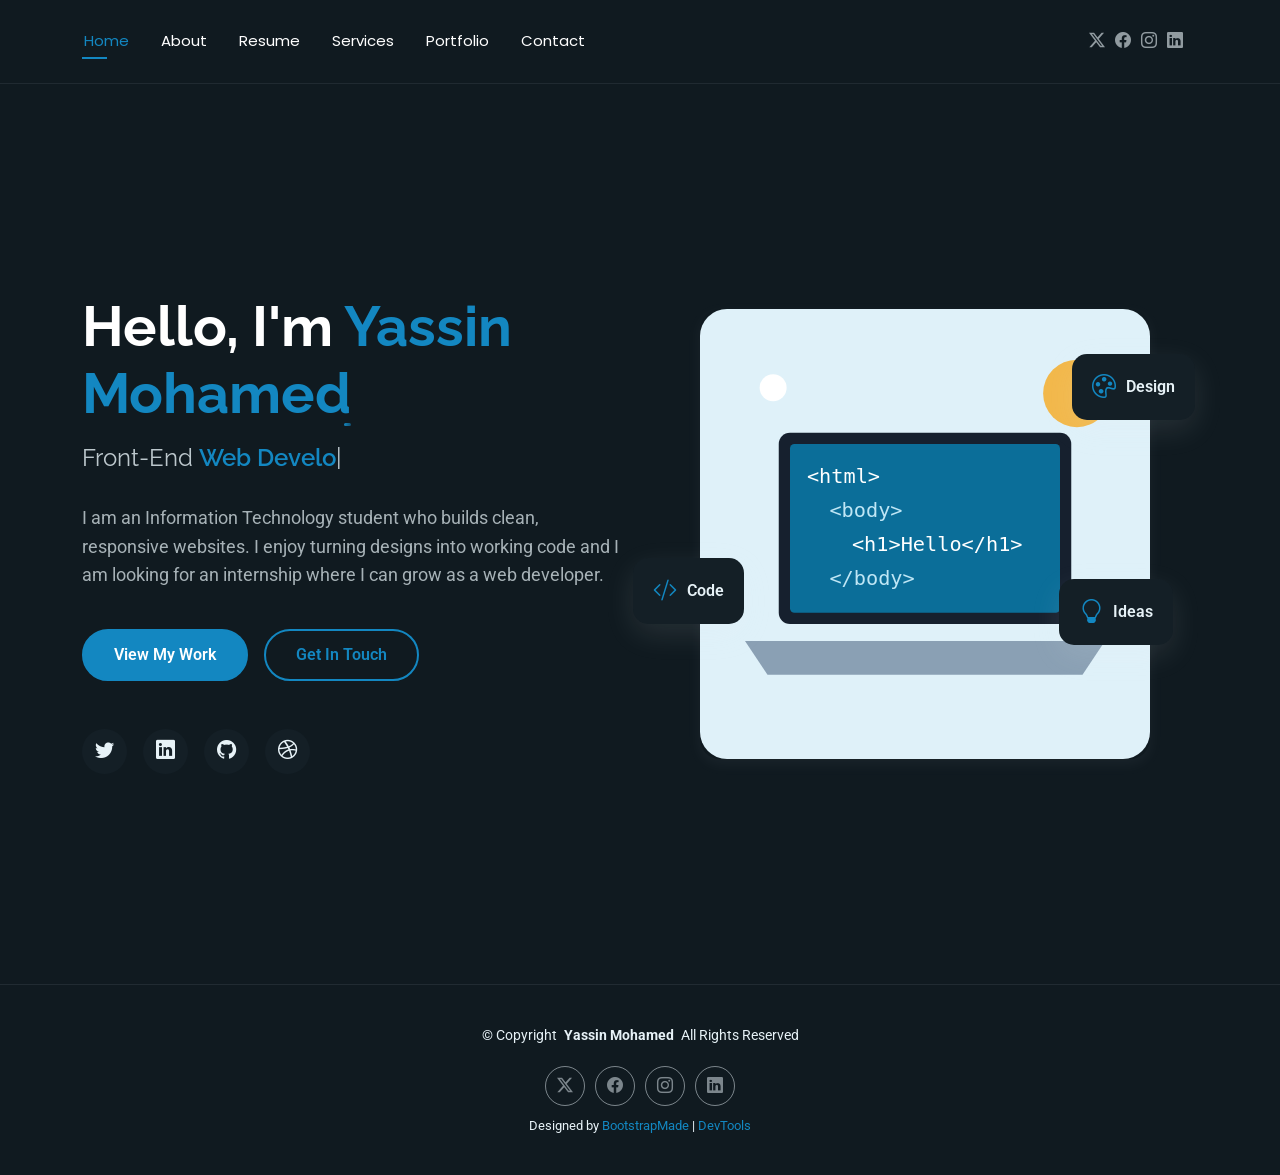
==== index.html @ 18bca83a "Add CV website" ====
<!DOCTYPE html>
<html lang="en">

<head>
  <meta charset="UTF-8">
  <meta name="viewport" content="width=device-width, initial-scale=1.0">
  <title>My CV</title>
  <meta name="description" content="Yassin Mohamed CV page.">
  <meta name="author" content="Yassin Mohamed">
  <link href="assets/img/favicon.svg" rel="icon" type="image/svg+xml">
  <link href="assets/img/apple-touch-icon.png" rel="apple-touch-icon">
  <link href="https://fonts.googleapis.com" rel="preconnect">
  <link href="https://fonts.gstatic.com" rel="preconnect" crossorigin>
  <link href="https://fonts.googleapis.com/css2?family=Roboto:ital,wght@0,100;0,300;0,400;0,500;0,700;0,900;1,100;1,300;1,400;1,500;1,700;1,900&family=Poppins:ital,wght@0,100;0,200;0,300;0,400;0,500;0,600;0,700;0,800;0,900;1,100;1,200;1,300;1,400;1,500;1,600;1,700;1,800;1,900&family=Raleway:ital,wght@0,100;0,200;0,300;0,400;0,500;0,600;0,700;0,800;0,900;1,100;1,200;1,300;1,400;1,500;1,600;1,700;1,800;1,900&display=swap" rel="stylesheet">

  <link href="assets/vendor/bootstrap/css/bootstrap.min.css" rel="stylesheet">
  <link href="assets/vendor/bootstrap-icons/bootstrap-icons.css" rel="stylesheet">
  <link href="assets/vendor/aos/aos.css" rel="stylesheet">
  <link href="assets/vendor/swiper/swiper-bundle.min.css" rel="stylesheet">
  <link href="assets/vendor/glightbox/css/glightbox.min.css" rel="stylesheet">

  <link href="assets/css/main.css" rel="stylesheet">
</head>

<body class="index-page">

  <header id="header" class="header d-flex align-items-center light-background sticky-top">
    <div class="container position-relative d-flex align-items-center justify-content-between">

      <nav id="navmenu" class="navmenu">
        <ul>
          <li><a href="index.html" class="active">Home</a></li>
          <li><a href="about.html">About</a></li>
          <li><a href="resume.html">Resume</a></li>
          <li><a href="services.html">Services</a></li>
          <li><a href="portfolio.html">Portfolio</a></li>
          <li><a href="contact.html">Contact</a></li>
        </ul>
        <i class="mobile-nav-toggle d-xl-none bi bi-list"></i>
      </nav>

      <div class="header-social-links">
        <a href="#" class="twitter"><i class="bi bi-twitter-x"></i></a>
        <a href="#" class="facebook"><i class="bi bi-facebook"></i></a>
        <a href="#" class="instagram"><i class="bi bi-instagram"></i></a>
        <a href="#" class="linkedin"><i class="bi bi-linkedin"></i></a>
      </div>

    </div>
  </header>

  <main class="main">

    <section id="hero" class="hero section">

      <div class="container" data-aos="fade-up" data-aos-delay="100">

        <div class="row gy-4 align-items-center">
          <div class="col-lg-6 order-2 order-lg-1">
            <div class="hero-content">
              <h1 data-aos="fade-up" data-aos-delay="200">Hello, I'm <span class="highlight">Yassin Mohamed</span></h1>
              <h2 data-aos="fade-up" data-aos-delay="300">Front-End <span class="typed" data-typed-items="Web Developer, HTML Specialist, CSS Designer, JavaScript Learner"></span></h2>
              <p data-aos="fade-up" data-aos-delay="400">I am an Information Technology student who builds clean, responsive websites. I enjoy turning designs into working code and I am looking for an internship where I can grow as a web developer.</p>
              <div class="hero-actions" data-aos="fade-up" data-aos-delay="500">
                <a href="portfolio.html" class="btn btn-primary">View My Work</a>
                <a href="contact.html" class="btn btn-outline">Get In Touch</a>
              </div>
              <div class="social-links" data-aos="fade-up" data-aos-delay="600">
                <a href="#"><i class="bi bi-twitter"></i></a>
                <a href="#"><i class="bi bi-linkedin"></i></a>
                <a href="#"><i class="bi bi-github"></i></a>
                <a href="#"><i class="bi bi-dribbble"></i></a>
              </div>
            </div>
          </div>
          <div class="col-lg-6 order-1 order-lg-2">
            <div class="hero-image" data-aos="zoom-in" data-aos-delay="300">
              <div class="image-wrapper">
                <img src="assets/img/developer.svg" alt="Illustration of a web developer at work" class="img-fluid">
                <div class="floating-elements">
                  <div class="floating-card design" data-aos="fade-left" data-aos-delay="700">
                    <i class="bi bi-palette"></i>
                    <span>Design</span>
                  </div>
                  <div class="floating-card code" data-aos="fade-right" data-aos-delay="800">
                    <i class="bi bi-code-slash"></i>
                    <span>Code</span>
                  </div>
                  <div class="floating-card creativity" data-aos="fade-up" data-aos-delay="900">
                    <i class="bi bi-lightbulb"></i>
                    <span>Ideas</span>
                  </div>
                </div>
              </div>
            </div>
          </div>
        </div>

      </div>

    </section>

  </main>

  <footer id="footer" class="footer">

    <div class="container">
      <div class="copyright text-center ">
        <p>© <span>Copyright</span> <strong class="px-1 sitename">Yassin Mohamed</strong> <span>All Rights Reserved<br></span></p>
      </div>
      <div class="social-links d-flex justify-content-center">
        <a href=""><i class="bi bi-twitter-x"></i></a>
        <a href=""><i class="bi bi-facebook"></i></a>
        <a href=""><i class="bi bi-instagram"></i></a>
        <a href=""><i class="bi bi-linkedin"></i></a>
      </div>
      <div class="credits">
        Designed by <a href="https://bootstrapmade.com/">BootstrapMade</a> | <a href="https://bootstrapmade.com/tools/">DevTools</a>
      </div>
    </div>

  </footer>

  <a href="#" id="scroll-top" class="scroll-top d-flex align-items-center justify-content-center"><i class="bi bi-arrow-up-short"></i></a>

  <div id="preloader"></div>

  <script src="assets/vendor/bootstrap/js/bootstrap.bundle.min.js"></script>
  <script src="assets/vendor/php-email-form/validate.js"></script>
  <script src="assets/vendor/aos/aos.js"></script>
  <script src="assets/vendor/typed.js/typed.umd.js"></script>
  <script src="assets/vendor/waypoints/noframework.waypoints.js"></script>
  <script src="assets/vendor/purecounter/purecounter_vanilla.js"></script>
  <script src="assets/vendor/swiper/swiper-bundle.min.js"></script>
  <script src="assets/vendor/imagesloaded/imagesloaded.pkgd.min.js"></script>
  <script src="assets/vendor/isotope-layout/isotope.pkgd.min.js"></script>
  <script src="assets/vendor/glightbox/js/glightbox.min.js"></script>

  <script src="assets/js/main.js"></script>

</body>

</html>
---- assets/css/main.css ----
/**
* Template Name: FolioOne
* Template URL: https://bootstrapmade.com/folioone-bootstrap-portfolio-website-template/
* Updated: Aug 23 2025 with Bootstrap v5.3.7
* Author: BootstrapMade.com
* License: https://bootstrapmade.com/license/
*/

/*--------------------------------------------------------------
# Font & Color Variables
# Help: https://bootstrapmade.com/color-system/
--------------------------------------------------------------*/
/* Fonts */
:root {
  --default-font: "Roboto",  system-ui, -apple-system, "Segoe UI", Roboto, "Helvetica Neue", Arial, "Noto Sans", "Liberation Sans", sans-serif, "Apple Color Emoji", "Segoe UI Emoji", "Segoe UI Symbol", "Noto Color Emoji";
  --heading-font: "Raleway",  sans-serif;
  --nav-font: "Poppins",  sans-serif;
}

/* Global Colors - The following color variables are used throughout the website. Updating them here will change the color scheme of the entire website */
:root { 
  --background-color: #101a20; /* Background color for the entire website, including individual sections */
  --default-color: #e7f2f7; /* Default color used for the majority of the text content across the entire website */
  --heading-color: #ffffff; /* Color for headings, subheadings and title throughout the website */
  --accent-color: #1387c1; /* Accent color that represents your brand on the website. It's used for buttons, links, and other elements that need to stand out */
  --surface-color: #141f26; /* The surface color is used as a background of boxed elements within sections, such as cards, icon boxes, or other elements that require a visual separation from the global background. */
  --contrast-color: #ffffff; /* Contrast color for text, ensuring readability against backgrounds of accent, heading, or default colors. */
}

/* Nav Menu Colors - The following color variables are used specifically for the navigation menu. They are separate from the global colors to allow for more customization options */
:root {
  --nav-color: #ffffff;  /* The default color of the main navmenu links */
  --nav-hover-color: #1387c1; /* Applied to main navmenu links when they are hovered over or active */
  --nav-mobile-background-color: #213642; /* Used as the background color for mobile navigation menu */
  --nav-dropdown-background-color: #051117; /* Used as the background color for dropdown items that appear when hovering over primary navigation items */
  --nav-dropdown-color: #e7f2f7; /* Used for navigation links of the dropdown items in the navigation menu. */
  --nav-dropdown-hover-color: #1387c1; /* Similar to --nav-hover-color, this color is applied to dropdown navigation links when they are hovered over. */
}

/* Color Presets - These classes override global colors when applied to any section or element, providing reuse of the sam color scheme. */

.light-background {
  --background-color: #142027;
  --surface-color: #325264;
}

.dark-background {
  --background-color: #0b1419;
  --default-color: #ffffff;
  --heading-color: #ffffff;
  --surface-color: #252525;
  --contrast-color: #ffffff;
}

/* Smooth scroll */
:root {
  scroll-behavior: smooth;
}

/*--------------------------------------------------------------
# General Styling & Shared Classes
--------------------------------------------------------------*/
body {
  color: var(--default-color);
  background-color: var(--background-color);
  font-family: var(--default-font);
}

a {
  color: var(--accent-color);
  text-decoration: none;
  transition: 0.3s;
}

a:hover {
  color: color-mix(in srgb, var(--accent-color), transparent 25%);
  text-decoration: none;
}

h1,
h2,
h3,
h4,
h5,
h6 {
  color: var(--heading-color);
  font-family: var(--heading-font);
}

/* PHP Email Form Messages
------------------------------*/
.php-email-form .error-message {
  display: none;
  background: #df1529;
  color: #ffffff;
  text-align: left;
  padding: 15px;
  margin-bottom: 24px;
  font-weight: 600;
}

.php-email-form .sent-message {
  display: none;
  color: #ffffff;
  background: #059652;
  text-align: center;
  padding: 15px;
  margin-bottom: 24px;
  font-weight: 600;
}

.php-email-form .loading {
  display: none;
  background: var(--surface-color);
  text-align: center;
  padding: 15px;
  margin-bottom: 24px;
}

.php-email-form .loading:before {
  content: "";
  display: inline-block;
  border-radius: 50%;
  width: 24px;
  height: 24px;
  margin: 0 10px -6px 0;
  border: 3px solid var(--accent-color);
  border-top-color: var(--surface-color);
  animation: php-email-form-loading 1s linear infinite;
}

@keyframes php-email-form-loading {
  0% {
    transform: rotate(0deg);
  }

  100% {
    transform: rotate(360deg);
  }
}

/*--------------------------------------------------------------
# Global Header
--------------------------------------------------------------*/
.header {
  --background-color: rgba(255, 255, 255, 0);
  color: var(--default-color);
  background-color: var(--background-color);
  padding: 15px 0;
  transition: all 0.5s;
  z-index: 997;
  border-bottom: 1px solid color-mix(in srgb, var(--default-color), transparent 92%);
}

.header .logo {
  line-height: 1;
}

.header .logo img {
  max-height: 36px;
  margin-right: 8px;
}

.header .logo h1 {
  font-size: 32px;
  margin: 0;
  font-weight: 400;
  color: var(--heading-color);
}

.header .header-social-links {
  padding-right: 15px;
}

.header .header-social-links a {
  color: color-mix(in srgb, var(--default-color), transparent 40%);
  padding-left: 6px;
  display: inline-block;
  transition: 0.3s;
  font-size: 16px;
}

.header .header-social-links a:hover {
  color: var(--default-color);
}

.header .header-social-links a i {
  line-height: 0px;
}

@media (max-width: 1200px) {
  .header .logo {
    order: 1;
  }

  .header .header-social-links {
    order: 2;
  }

  .header .navmenu {
    order: 3;
  }
}

/* Global Header on Scroll
------------------------------*/
.scrolled .header {
  --background-color: rgba(16, 26, 32, 0.9);
}

/*--------------------------------------------------------------
# Navigation Menu
--------------------------------------------------------------*/
/* Desktop Navigation */
@media (min-width: 1200px) {
  .navmenu {
    padding: 0;
  }

  .navmenu ul {
    margin: 0;
    padding: 0;
    display: flex;
    list-style: none;
    align-items: center;
  }

  .navmenu li {
    position: relative;
  }

  .navmenu>ul>li {
    white-space: nowrap;
    padding: 15px 28px 15px 0;
  }

  .navmenu>ul>li:last-child {
    padding-right: 0;
  }

  .navmenu a,
  .navmenu a:focus {
    color: var(--nav-color);
    font-size: 15px;
    padding: 0 2px;
    font-family: var(--nav-font);
    font-weight: 400;
    display: flex;
    align-items: center;
    justify-content: space-between;
    white-space: nowrap;
    transition: 0.3s;
    position: relative;
  }

  .navmenu a i,
  .navmenu a:focus i {
    font-size: 12px;
    line-height: 0;
    margin-left: 5px;
    transition: 0.3s;
  }

  .navmenu>ul>li>a:before {
    content: "";
    position: absolute;
    height: 2px;
    bottom: -6px;
    left: 0;
    background-color: var(--nav-hover-color);
    visibility: hidden;
    width: 0px;
    transition: all 0.3s ease-in-out 0s;
  }

  .navmenu a:hover:before,
  .navmenu li:hover>a:before,
  .navmenu .active:before {
    visibility: visible;
    width: 25px;
  }

  .navmenu li:hover>a,
  .navmenu .active,
  .navmenu .active:focus {
    color: var(--nav-hover-color);
  }

  .navmenu .dropdown ul {
    margin: 0;
    padding: 10px 0;
    background: var(--nav-dropdown-background-color);
    display: block;
    position: absolute;
    visibility: hidden;
    left: -5px;
    top: 130%;
    opacity: 0;
    transition: 0.3s;
    border-radius: 4px;
    z-index: 99;
    box-shadow: 0px 0px 30px rgba(0, 0, 0, 0.1);
  }

  .navmenu .dropdown ul li {
    min-width: 200px;
  }

  .navmenu .dropdown ul a {
    padding: 10px 20px;
    font-size: 15px;
    text-transform: none;
    color: var(--nav-dropdown-color);
  }

  .navmenu .dropdown ul a i {
    font-size: 12px;
  }

  .navmenu .dropdown ul a:hover,
  .navmenu .dropdown ul .active:hover,
  .navmenu .dropdown ul li:hover>a {
    color: var(--nav-dropdown-hover-color);
  }

  .navmenu .dropdown:hover>ul {
    opacity: 1;
    top: 100%;
    visibility: visible;
  }

  .navmenu .dropdown .dropdown ul {
    top: 0;
    left: -90%;
    visibility: hidden;
  }

  .navmenu .dropdown .dropdown:hover>ul {
    opacity: 1;
    top: 0;
    left: -100%;
    visibility: visible;
  }
}

/* Mobile Navigation */
@media (max-width: 1199px) {
  .mobile-nav-toggle {
    color: var(--nav-color);
    font-size: 28px;
    line-height: 0;
    margin-right: 10px;
    cursor: pointer;
    transition: color 0.3s;
  }

  .navmenu {
    padding: 0;
    z-index: 9997;
  }

  .navmenu ul {
    display: none;
    list-style: none;
    position: absolute;
    inset: 60px 20px 20px 20px;
    padding: 10px 0;
    margin: 0;
    border-radius: 6px;
    background-color: var(--nav-mobile-background-color);
    border: 1px solid color-mix(in srgb, var(--default-color), transparent 90%);
    box-shadow: none;
    overflow-y: auto;
    transition: 0.3s;
    z-index: 9998;
  }

  .navmenu a,
  .navmenu a:focus {
    color: var(--nav-dropdown-color);
    padding: 10px 20px;
    font-family: var(--nav-font);
    font-size: 17px;
    font-weight: 500;
    display: flex;
    align-items: center;
    justify-content: space-between;
    white-space: nowrap;
    transition: 0.3s;
  }

  .navmenu a i,
  .navmenu a:focus i {
    font-size: 12px;
    line-height: 0;
    margin-left: 5px;
    width: 30px;
    height: 30px;
    display: flex;
    align-items: center;
    justify-content: center;
    border-radius: 50%;
    transition: 0.3s;
    background-color: color-mix(in srgb, var(--accent-color), transparent 90%);
  }

  .navmenu a i:hover,
  .navmenu a:focus i:hover {
    background-color: var(--accent-color);
    color: var(--contrast-color);
  }

  .navmenu a:hover,
  .navmenu .active,
  .navmenu .active:focus {
    color: var(--nav-dropdown-hover-color);
  }

  .navmenu .active i,
  .navmenu .active:focus i {
    background-color: var(--accent-color);
    color: var(--contrast-color);
    transform: rotate(180deg);
  }

  .navmenu .dropdown ul {
    position: static;
    display: none;
    z-index: 99;
    padding: 10px 0;
    margin: 10px 20px;
    background-color: var(--nav-dropdown-background-color);
    transition: all 0.5s ease-in-out;
  }

  .navmenu .dropdown ul ul {
    background-color: rgba(33, 37, 41, 0.1);
  }

  .navmenu .dropdown>.dropdown-active {
    display: block;
    background-color: rgba(33, 37, 41, 0.03);
  }

  .mobile-nav-active {
    overflow: hidden;
  }

  .mobile-nav-active .mobile-nav-toggle {
    color: #fff;
    position: absolute;
    font-size: 32px;
    top: 15px;
    right: 15px;
    margin-right: 0;
    z-index: 9999;
  }

  .mobile-nav-active .navmenu {
    position: fixed;
    overflow: hidden;
    inset: 0;
    background: rgba(33, 37, 41, 0.8);
    transition: 0.3s;
  }

  .mobile-nav-active .navmenu>ul {
    display: block;
  }
}

/*--------------------------------------------------------------
# Global Footer
--------------------------------------------------------------*/
.footer {
  color: var(--default-color);
  background-color: var(--background-color);
  font-size: 14px;
  padding: 40px 0;
  position: relative;
  border-top: 1px solid color-mix(in srgb, var(--default-color), transparent 92%);
}

.footer .copyright p {
  margin-bottom: 0;
}

.footer .social-links {
  margin-top: 20px;
}

.footer .social-links a {
  display: flex;
  align-items: center;
  justify-content: center;
  width: 40px;
  height: 40px;
  border-radius: 50%;
  border: 1px solid color-mix(in srgb, var(--default-color), transparent 50%);
  font-size: 16px;
  color: color-mix(in srgb, var(--default-color), transparent 50%);
  margin: 0 5px;
  transition: 0.3s;
}

.footer .social-links a:hover {
  color: var(--accent-color);
  border-color: var(--accent-color);
}

.footer .credits {
  margin-top: 10px;
  font-size: 13px;
  text-align: center;
}

/*--------------------------------------------------------------
# Preloader
--------------------------------------------------------------*/
#preloader {
  position: fixed;
  inset: 0;
  z-index: 9999;
  overflow: hidden;
  background-color: var(--background-color);
  transition: all 0.6s ease-out;
  width: 100%;
  height: 100vh;
}

#preloader:before,
#preloader:after {
  content: "";
  position: absolute;
  border: 4px solid var(--accent-color);
  border-radius: 50%;
  animation: animate-preloader 2s cubic-bezier(0, 0.2, 0.8, 1) infinite;
}

#preloader:after {
  animation-delay: -0.5s;
}

@keyframes animate-preloader {
  0% {
    width: 10px;
    height: 10px;
    top: calc(50% - 5px);
    left: calc(50% - 5px);
    opacity: 1;
  }

  100% {
    width: 72px;
    height: 72px;
    top: calc(50% - 36px);
    left: calc(50% - 36px);
    opacity: 0;
  }
}

/*--------------------------------------------------------------
# Scroll Top Button
--------------------------------------------------------------*/
.scroll-top {
  position: fixed;
  visibility: hidden;
  opacity: 0;
  right: 15px;
  bottom: -15px;
  z-index: 99999;
  background-color: var(--accent-color);
  width: 44px;
  height: 44px;
  border-radius: 50px;
  transition: all 0.4s;
}

.scroll-top i {
  font-size: 24px;
  color: var(--contrast-color);
  line-height: 0;
}

.scroll-top:hover {
  background-color: color-mix(in srgb, var(--accent-color), transparent 20%);
  color: var(--contrast-color);
}

.scroll-top.active {
  visibility: visible;
  opacity: 1;
  bottom: 15px;
}

/*--------------------------------------------------------------
# Disable aos animation delay on mobile devices
--------------------------------------------------------------*/
@media screen and (max-width: 768px) {
  [data-aos-delay] {
    transition-delay: 0 !important;
  }
}

/*--------------------------------------------------------------
# Global Page Titles & Breadcrumbs
--------------------------------------------------------------*/
.page-title {
  color: var(--default-color);
  background-color: var(--background-color);
  position: relative;
}

.page-title .heading {
  padding: 80px 0;
  border-top: 1px solid color-mix(in srgb, var(--default-color), transparent 90%);
}

.page-title .heading h1 {
  font-size: 38px;
  font-weight: 700;
}

.page-title nav {
  background-color: color-mix(in srgb, var(--default-color), transparent 96%);
  padding: 20px 0;
}

.page-title nav ol {
  display: flex;
  flex-wrap: wrap;
  list-style: none;
  padding: 0;
  margin: 0;
  font-size: 16px;
  font-weight: 400;
}

.page-title nav ol li+li {
  padding-left: 10px;
}

.page-title nav ol li+li::before {
  content: "/";
  display: inline-block;
  padding-right: 10px;
  color: color-mix(in srgb, var(--default-color), transparent 70%);
}

/*--------------------------------------------------------------
# Global Sections
--------------------------------------------------------------*/
section,
.section {
  color: var(--default-color);
  background-color: var(--background-color);
  padding: 60px 0;
  scroll-margin-top: 100px;
  overflow: clip;
}

@media (max-width: 1199px) {

  section,
  .section {
    scroll-margin-top: 66px;
  }
}

/*--------------------------------------------------------------
# Global Section Titles
--------------------------------------------------------------*/
.section-title {
  text-align: center;
  padding-bottom: 60px;
  position: relative;
}

.section-title h2 {
  font-size: 3.5rem;
  font-weight: 400;
  line-height: 1.2;
  color: var(--heading-color);
  margin-bottom: 1.5rem;
  letter-spacing: -1px;
}

@media (max-width: 768px) {
  .section-title h2 {
    font-size: 2.5rem;
  }
}

.section-title p {
  font-size: 1.125rem;
  line-height: 1.8;
  color: color-mix(in srgb, var(--default-color), transparent 25%);
  max-width: 900px;
  margin: 0 auto;
  text-wrap: balance;
}

/*--------------------------------------------------------------
# Hero Section
--------------------------------------------------------------*/
.hero {
  padding: 80px 0;
  min-height: 100vh;
  display: flex;
  align-items: center;
}

.hero .hero-content h1 {
  font-size: 3.5rem;
  font-weight: 700;
  margin-bottom: 1rem;
  line-height: 1.2;
}

.hero .hero-content h1 .highlight {
  color: var(--accent-color);
  position: relative;
}

.hero .hero-content h1 .highlight::after {
  content: "";
  position: absolute;
  bottom: 0;
  left: 0;
  width: 100%;
  height: 3px;
  background: linear-gradient(90deg, var(--accent-color), color-mix(in srgb, var(--accent-color), transparent 50%));
  border-radius: 2px;
}

@media (max-width: 768px) {
  .hero .hero-content h1 {
    font-size: 2.5rem;
  }
}

.hero .hero-content h2 {
  font-size: 1.5rem;
  font-weight: 400;
  margin-bottom: 2rem;
  color: color-mix(in srgb, var(--default-color), transparent 20%);
}

.hero .hero-content h2 .typed {
  color: var(--accent-color);
  font-weight: 600;
}

@media (max-width: 768px) {
  .hero .hero-content h2 {
    font-size: 1.25rem;
  }
}

.hero .hero-content p {
  font-size: 1.1rem;
  line-height: 1.6;
  margin-bottom: 2.5rem;
  color: color-mix(in srgb, var(--default-color), transparent 30%);
}

.hero .hero-actions {
  display: flex;
  gap: 1rem;
  margin-bottom: 3rem;
}

.hero .hero-actions .btn {
  padding: 12px 30px;
  border-radius: 50px;
  font-weight: 600;
  text-decoration: none;
  transition: all 0.3s ease;
  border: 2px solid;
}

.hero .hero-actions .btn.btn-primary {
  background: var(--accent-color);
  color: var(--contrast-color);
  border-color: var(--accent-color);
}

.hero .hero-actions .btn.btn-primary:hover {
  background: color-mix(in srgb, var(--accent-color), black 15%);
  border-color: color-mix(in srgb, var(--accent-color), black 15%);
  transform: translateY(-2px);
}

.hero .hero-actions .btn.btn-outline {
  background: transparent;
  color: var(--accent-color);
  border-color: var(--accent-color);
}

.hero .hero-actions .btn.btn-outline:hover {
  transform: translateY(-2px);
}

@media (max-width: 576px) {
  .hero .hero-actions {
    flex-direction: column;
  }

  .hero .hero-actions .btn {
    text-align: center;
  }
}

.hero .social-links {
  display: flex;
  gap: 1rem;
}

.hero .social-links a {
  width: 45px;
  height: 45px;
  background: var(--surface-color);
  border-radius: 50%;
  display: flex;
  align-items: center;
  justify-content: center;
  color: var(--default-color);
  font-size: 1.2rem;
  transition: all 0.3s ease;
}

.hero .social-links a:hover {
  background: var(--accent-color);
  color: var(--contrast-color);
  transform: translateY(-3px);
  box-shadow: 0 8px 25px color-mix(in srgb, var(--accent-color), transparent 70%);
}

.hero .hero-image {
  position: relative;
}

.hero .hero-image .image-wrapper {
  position: relative;
  max-width: 450px;
  margin: 0 auto;
}

.hero .hero-image .image-wrapper img {
  border-radius: 20px;
  box-shadow: 0 5px 15px color-mix(in srgb, var(--default-color), transparent 95%);
  transition: transform 0.3s ease;
}

.hero .hero-image .image-wrapper img:hover {
  transform: scale(1.02);
}

.hero .hero-image .floating-elements {
  position: absolute;
  top: 0;
  left: 0;
  right: 0;
  bottom: 0;
  pointer-events: none;
}

.hero .hero-image .floating-elements .floating-card {
  position: absolute;
  background: var(--surface-color);
  padding: 15px 20px;
  border-radius: 15px;
  box-shadow: 0 10px 30px color-mix(in srgb, var(--default-color), transparent 90%);
  display: flex;
  align-items: center;
  gap: 10px;
  font-weight: 600;
  animation: float 3s ease-in-out infinite;
}

.hero .hero-image .floating-elements .floating-card i {
  font-size: 1.5rem;
  color: var(--accent-color);
}

.hero .hero-image .floating-elements .floating-card.design {
  top: 10%;
  right: -10%;
  animation-delay: 0s;
}

.hero .hero-image .floating-elements .floating-card.code {
  bottom: 30%;
  left: -15%;
  animation-delay: 1s;
}

.hero .hero-image .floating-elements .floating-card.creativity {
  top: 60%;
  right: -5%;
  animation-delay: 2s;
}

@media (max-width: 992px) {
  .hero .hero-image .floating-elements .floating-card {
    display: none;
  }
}

@keyframes float {

  0%,
  100% {
    transform: translateY(0px);
  }

  50% {
    transform: translateY(-10px);
  }
}

@media (max-width: 992px) {
  .hero .hero-content {
    text-align: center;
    margin-bottom: 3rem;
  }
}

/*--------------------------------------------------------------
# About Section
--------------------------------------------------------------*/
.about .intro-content .eyebrow {
  display: inline-block;
  letter-spacing: 0.12em;
  text-transform: uppercase;
  font-size: 12px;
  color: color-mix(in srgb, var(--default-color), transparent 40%);
  margin-bottom: 16px;
}

.about .intro-content .headline {
  font-family: var(--heading-font);
  font-weight: 300;
  line-height: 1.2;
  font-size: clamp(28px, 4vw, 44px);
  margin: 0 0 24px 0;
}

.about .intro-content .lead {
  font-size: 18px;
  line-height: 1.8;
  color: color-mix(in srgb, var(--default-color), transparent 10%);
  margin-bottom: 24px;
}

.about .intro-content p {
  line-height: 1.8;
  margin-bottom: 24px;
  color: color-mix(in srgb, var(--default-color), transparent 5%);
}

.about .intro-content .cta-group {
  display: flex;
  gap: 24px;
  align-items: center;
  margin-top: 24px;
}

.about .intro-content .cta-group .btn-ghost {
  display: inline-flex;
  align-items: center;
  gap: 8px;
  padding: 12px 18px;
  border-radius: 6px;
  color: var(--accent-color);
  background: color-mix(in srgb, var(--accent-color), transparent 92%);
  border: 1px solid color-mix(in srgb, var(--accent-color), transparent 70%);
  transition: 0.3s ease-in-out;
}

.about .intro-content .cta-group .btn-ghost:hover,
.about .intro-content .cta-group .btn-ghost:focus {
  color: var(--contrast-color);
  background: var(--accent-color);
  border-color: var(--accent-color);
  outline: none;
  box-shadow: 0 0 0 3px color-mix(in srgb, var(--accent-color), transparent 70%);
}

.about .intro-content .cta-group .link-underline {
  display: inline-flex;
  align-items: center;
  gap: 8px;
  position: relative;
  color: var(--accent-color);
  padding-bottom: 4px;
  transition: 0.3s ease-in-out;
}

.about .intro-content .cta-group .link-underline::after {
  content: "";
  position: absolute;
  left: 0;
  right: 0;
  bottom: 0;
  height: 1px;
  background: color-mix(in srgb, var(--accent-color), transparent 40%);
  transform: scaleX(0.4);
  transform-origin: left;
  transition: 0.3s ease-in-out;
}

.about .intro-content .cta-group .link-underline:hover,
.about .intro-content .cta-group .link-underline:focus {
  color: color-mix(in srgb, var(--accent-color), transparent 10%);
  outline: none;
}

.about .intro-content .cta-group .link-underline:hover::after,
.about .intro-content .cta-group .link-underline:focus::after {
  transform: scaleX(1);
}

.about .profile-figure {
  margin: 0;
}

.about .profile-figure .profile-photo {
  width: 88%;
  max-width: 440px;
  border-radius: 18px;
  box-shadow: 0 10px 30px color-mix(in srgb, var(--default-color), transparent 92%);
  transform: translateY(0);
  transition: transform 0.3s ease-in-out;
}

.about .profile-figure .profile-caption {
  margin-top: 24px;
  display: flex;
  align-items: center;
  justify-content: center;
}

.about .profile-figure .profile-caption .meta {
  font-size: 14px;
  color: color-mix(in srgb, var(--default-color), transparent 20%);
}

.about .profile-figure .profile-caption .meta .funfact {
  font-size: 13px;
  margin-top: 4px;
  color: color-mix(in srgb, var(--default-color), transparent 35%);
}

.about .profile-figure:hover .profile-photo {
  transform: translateY(-4px);
}

.about .skill-item {
  padding: 24px;
  border-radius: 6px;
  transition: 0.3s ease-in-out;
  background: color-mix(in srgb, var(--surface-color), var(--accent-color) 2%);
  border: 1px solid color-mix(in srgb, var(--default-color), transparent 88%);
  height: 100%;
}

.about .skill-item i {
  font-size: 24px;
  color: var(--accent-color);
  margin-bottom: 16px;
  display: inline-block;
}

.about .skill-item h3 {
  font-size: 16px;
  margin-bottom: 6px;
  font-weight: 500;
}

.about .skill-item p {
  margin: 0;
  font-size: 14px;
  color: color-mix(in srgb, var(--default-color), transparent 25%);
}

.about .skill-item:hover {
  transform: translateY(-3px);
  border-color: color-mix(in srgb, var(--accent-color), transparent 60%);
  box-shadow: 0 10px 30px color-mix(in srgb, var(--default-color), transparent 92%);
}

.about .timeline-item {
  position: relative;
  padding-left: 26px;
}

.about .timeline-item time {
  display: inline-block;
  font-size: 12px;
  letter-spacing: 0.08em;
  text-transform: uppercase;
  color: color-mix(in srgb, var(--default-color), transparent 45%);
  margin-bottom: 6px;
}

.about .timeline-item h4 {
  font-size: 18px;
  font-weight: 400;
  margin: 0 0 6px;
}

.about .timeline-item p {
  font-size: 14px;
  color: color-mix(in srgb, var(--default-color), transparent 25%);
  margin: 0;
}

.about .timeline-item .dot {
  position: absolute;
  left: 0;
  top: 4px;
  width: 10px;
  height: 10px;
  border-radius: 50%;
  background: var(--accent-color);
  box-shadow: 0 0 0 6px color-mix(in srgb, var(--accent-color), transparent 80%);
}

.about .personal-quote {
  padding: 24px 0;
}

.about .personal-quote p {
  font-family: var(--heading-font);
  font-weight: 300;
  font-size: clamp(20px, 3vw, 28px);
  line-height: 1.5;
  color: color-mix(in srgb, var(--default-color), transparent 5%);
  margin: 0 auto;
  max-width: 800px;
}

.about .fact-pill {
  display: flex;
  align-items: center;
  justify-content: center;
  gap: 10px;
  padding: 10px 14px;
  border-radius: 999px;
  border: 1px solid color-mix(in srgb, var(--default-color), transparent 85%);
  background: var(--surface-color);
  color: color-mix(in srgb, var(--default-color), transparent 10%);
  transition: 0.3s ease-in-out;
}

.about .fact-pill i {
  color: var(--accent-color);
}

.about .fact-pill span {
  font-size: 14px;
}

.about .fact-pill:hover {
  transform: translateY(-2px);
  border-color: color-mix(in srgb, var(--accent-color), transparent 60%);
  box-shadow: 0 10px 30px color-mix(in srgb, var(--default-color), transparent 92%);
}

.about .fact-pill:focus-within {
  box-shadow: 0 0 0 3px color-mix(in srgb, var(--accent-color), transparent 70%);
}

@media (max-width: 992px) {
  .about .profile-figure {
    text-align: center !important;
  }

  .about .profile-figure .profile-photo {
    width: 72%;
  }

  .about .intro-content .cta-group {
    flex-wrap: wrap;
  }
}

@media (max-width: 576px) {
  .about .profile-figure .profile-photo {
    width: 100%;
  }
}

/*--------------------------------------------------------------
# Skills Section
--------------------------------------------------------------*/
.skills .skill-box {
  background-color: var(--surface-color);
  padding: 2rem;
  border-radius: 8px;
  box-shadow: 0 0 20px rgba(0, 0, 0, 0.05);
}

.skills .skill-box h3 {
  font-size: 1.2rem;
  margin-bottom: 1rem;
  font-weight: 600;
}

.skills .skill-box p {
  font-size: 0.9rem;
  margin-bottom: 0.8rem;
  opacity: 0.6;
}

.skills .skill-box .progress {
  background-color: color-mix(in srgb, var(--accent-color), transparent 85%);
  border-radius: 50px;
  height: 8px;
  margin-top: 5px;
  overflow: hidden;
}

.skills .skill-box .progress .progress-bar {
  background-color: var(--accent-color);
  height: 100%;
  position: relative;
  border-radius: 50px;
  transition: 0.9s;
  width: 1px;
}

/*--------------------------------------------------------------
# Stats Section
--------------------------------------------------------------*/
.stats .avatars {
  position: relative;
}

.stats .avatars img {
  width: 60px;
  height: 60px;
  border: 3px solid var(--accent-color);
  margin-right: -15px;
  transition: transform 0.3s ease;
}

.stats .avatars img:hover {
  transform: translateY(-5px);
  z-index: 2;
}

.stats .counters h2 {
  color: var(--heading-color);
  font-size: 48px;
  font-weight: 700;
  margin-bottom: 10px;
}

.stats .counters h2 span {
  display: inline-block;
}

.stats .counters p {
  color: var(--default-color);
  font-size: 18px;
  margin: 0;
  opacity: 0.9;
}

@media (max-width: 991px) {
  .stats .row {
    text-align: center;
  }

  .stats .avatars {
    justify-content: center;
    margin-bottom: 40px;
  }

  .stats .counters h2 {
    font-size: 36px;
  }

  .stats .counters p {
    font-size: 16px;
  }

  .stats .counters .col-md-4 {
    margin-bottom: 30px;
  }

  .stats .counters .col-md-4:last-child {
    margin-bottom: 0;
  }
}

@media (max-width: 576px) {
  .stats {
    padding: 60px 0;
  }

  .stats .avatars {
    flex-wrap: wrap;
    justify-content: center;
  }

  .stats .avatars img {
    margin: 0 -8px;
  }
}

/*--------------------------------------------------------------
# Testimonials Section
--------------------------------------------------------------*/
.testimonials .testimonials-carousel,
.testimonials .testimonials-slider {
  overflow: hidden;
}

.testimonials .testimonial-item .testimonial-content {
  border-left: 3px solid var(--accent-color);
  padding-left: 30px;
}

.testimonials .testimonial-item .testimonial-img {
  border-radius: 50%;
  border: 4px solid var(--background-color);
  margin: 0 auto;
}

.testimonials .testimonial-item h3 {
  font-size: 20px;
  font-weight: bold;
  margin: 10px 0 5px 0;
}

.testimonials .testimonial-item h4 {
  font-size: 14px;
  color: color-mix(in srgb, var(--default-color), transparent 40%);
  margin: 0 0 10px 0;
}

.testimonials .testimonial-item .stars i {
  color: #ffc107;
  margin: 0 1px;
}

.testimonials .testimonial-item .quote-icon-left,
.testimonials .testimonial-item .quote-icon-right {
  color: color-mix(in srgb, var(--accent-color), transparent 50%);
  font-size: 26px;
  line-height: 0;
}

.testimonials .testimonial-item .quote-icon-left {
  display: inline-block;
  left: -5px;
  position: relative;
}

.testimonials .testimonial-item .quote-icon-right {
  display: inline-block;
  right: -5px;
  position: relative;
  top: 10px;
  transform: scale(-1, -1);
}

.testimonials .testimonial-item p {
  font-style: italic;
}

.testimonials .swiper-wrapper {
  height: auto;
}

.testimonials .swiper-pagination {
  margin-top: 30px;
  position: relative;
}

.testimonials .swiper-pagination .swiper-pagination-bullet {
  width: 12px;
  height: 12px;
  background-color: color-mix(in srgb, var(--default-color), transparent 85%);
  opacity: 1;
}

.testimonials .swiper-pagination .swiper-pagination-bullet-active {
  background-color: var(--accent-color);
}

/*--------------------------------------------------------------
# Resume Section
--------------------------------------------------------------*/
.resume .resume-item {
  margin-bottom: 3rem;
}

.resume .resume-item .resume-title {
  font-size: 1.75rem;
  font-weight: 700;
  margin-bottom: 1.5rem;
  padding-bottom: 1.5rem;
  position: relative;
  color: var(--heading-color);
}

.resume .resume-item .resume-title::after {
  content: "";
  position: absolute;
  display: block;
  width: 50px;
  height: 3px;
  background: var(--accent-color);
  bottom: 0;
  left: 0;
}

.resume .resume-item .resume-content {
  padding-left: 1.25rem;
  border-left: 2px solid color-mix(in srgb, var(--accent-color), transparent 85%);
}

.resume .resume-item article {
  position: relative;
  margin-bottom: 2.5rem;
}

.resume .resume-item article::before {
  content: "";
  position: absolute;
  width: 16px;
  height: 16px;
  border-radius: 50%;
  left: -1.8rem;
  top: 0.25rem;
  background: var(--background-color);
  border: 2px solid var(--accent-color);
}

.resume .resume-item article h4 {
  font-size: 1.25rem;
  font-weight: 600;
  margin-bottom: 0.5rem;
  color: var(--heading-color);
}

.resume .resume-item article h5 {
  font-size: 1rem;
  background: color-mix(in srgb, var(--accent-color), transparent 92%);
  padding: 0.375rem 0.75rem;
  display: inline-block;
  font-weight: 600;
  margin: 0.5rem 0;
  color: var(--accent-color);
  border-radius: 4px;
}

.resume .resume-item article .institution,
.resume .resume-item article .company {
  font-size: 1rem;
  margin-bottom: 1rem;
  color: color-mix(in srgb, var(--default-color), transparent 25%);
}

.resume .resume-item article p {
  margin-bottom: 1rem;
}

.resume .resume-item article ul {
  padding-left: 1.25rem;
  margin-bottom: 0;
}

.resume .resume-item article ul li {
  padding-bottom: 0.75rem;
  position: relative;
}

.resume .resume-item article ul li:last-child {
  padding-bottom: 0;
}

.resume .skill-item {
  margin-bottom: 2rem;
}

.resume .skill-item h4 {
  font-size: 1rem;
  font-weight: 600;
  margin-bottom: 0.75rem;
  color: var(--heading-color);
}

.resume .skill-item .progress {
  height: 0.75rem;
  background-color: color-mix(in srgb, var(--accent-color), transparent 92%);
  border-radius: 1rem;
  overflow: visible;
}

.resume .skill-item .progress .progress-bar {
  background-color: var(--accent-color);
  position: relative;
  border-radius: 1rem;
  width: 0;
  transition: width 1s ease;
}

.resume .skill-item .progress .progress-bar::after {
  content: attr(aria-valuenow) "%";
  position: absolute;
  right: 0;
  top: -1.75rem;
  font-size: 0.875rem;
  font-weight: 600;
  color: var(--accent-color);
}

@media (max-width: 991.98px) {
  .resume .resume-item {
    margin-bottom: 2rem;
  }
}

@media (max-width: 767.98px) {
  .resume .resume-content {
    padding-left: 1rem !important;
  }

  .resume article::before {
    left: -2rem !important;
  }
}

/*--------------------------------------------------------------
# Services Section
--------------------------------------------------------------*/
.services .service-item {
  display: flex;
  background-color: var(--surface-color);
  border-radius: 12px;
  padding: 2rem;
  height: 100%;
  position: relative;
  overflow: hidden;
  box-shadow: 0 5px 20px rgba(0, 0, 0, 0.03);
  transition: all 0.4s ease;
}

.services .service-item::before {
  content: "";
  position: absolute;
  left: 0;
  top: 0;
  height: 100%;
  width: 4px;
  background-color: var(--accent-color);
  transform: scaleY(0);
  transform-origin: bottom;
  transition: transform 0.4s cubic-bezier(0.65, 0, 0.35, 1);
}

.services .service-item:hover {
  box-shadow: 0 10px 30px rgba(0, 0, 0, 0.08);
  transform: translateY(-5px);
}

.services .service-item:hover::before {
  transform: scaleY(1);
}

.services .service-item:hover .service-icon {
  background-color: var(--accent-color);
  color: var(--contrast-color);
  transform: rotateY(180deg);
}

.services .service-item:hover .service-icon i {
  transform: rotateY(180deg);
}

.services .service-item:hover .service-link i {
  transform: translateX(5px);
}

.services .service-icon {
  flex-shrink: 0;
  width: 70px;
  height: 70px;
  border-radius: 12px;
  background-color: color-mix(in srgb, var(--accent-color), transparent 90%);
  color: var(--accent-color);
  display: flex;
  align-items: center;
  justify-content: center;
  margin-right: 1.5rem;
  transition: all 0.5s ease;
}

.services .service-icon i {
  font-size: 2rem;
  transition: transform 0.5s ease;
}

.services .service-content {
  flex-grow: 1;
}

.services .service-content h3 {
  font-size: 1.4rem;
  margin-bottom: 1rem;
  font-weight: 700;
  color: var(--heading-color);
}

.services .service-content p {
  margin-bottom: 1.25rem;
  color: color-mix(in srgb, var(--default-color), transparent 20%);
}

.services .service-link {
  display: inline-flex;
  align-items: center;
  color: var(--accent-color);
  font-weight: 600;
  text-decoration: none;
  transition: color 0.3s ease;
}

.services .service-link span {
  margin-right: 0.5rem;
}

.services .service-link i {
  transition: transform 0.3s ease;
}

.services .service-link:hover {
  color: color-mix(in srgb, var(--accent-color), transparent 25%);
}

@media (max-width: 767.98px) {
  .services .service-item {
    padding: 1.5rem;
    margin-bottom: 1rem;
  }

  .services .service-icon {
    width: 60px;
    height: 60px;
    margin-right: 1rem;
  }

  .services .service-icon i {
    font-size: 1.5rem;
  }

  .services .service-content h3 {
    font-size: 1.2rem;
    margin-bottom: 0.75rem;
  }

  .services .service-content p {
    margin-bottom: 1rem;
    font-size: 0.95rem;
  }
}

@media (max-width: 575.98px) {
  .services .service-item {
    flex-direction: column;
    text-align: center;
  }

  .services .service-item::before {
    width: 100%;
    height: 4px;
    transform: scaleX(0);
    transform-origin: left;
  }

  .services .service-item:hover::before {
    transform: scaleX(1);
  }

  .services .service-icon {
    margin-right: 0;
    margin-bottom: 1.25rem;
  }

  .services .service-link {
    justify-content: center;
  }
}

/*--------------------------------------------------------------
# Service Details Section
--------------------------------------------------------------*/
.service-details .service-hero {
  margin-bottom: 4rem;
}

.service-details .service-hero .service-meta {
  display: flex;
  align-items: center;
  gap: 1rem;
  margin-bottom: 1.5rem;
}

.service-details .service-hero .service-meta .service-category {
  background: color-mix(in srgb, var(--accent-color), transparent 85%);
  color: var(--accent-color);
  padding: 0.5rem 1rem;
  border-radius: 20px;
  font-size: 0.85rem;
  font-weight: 500;
  letter-spacing: 0.5px;
}

.service-details .service-hero .service-meta .reading-time {
  color: color-mix(in srgb, var(--default-color), transparent 50%);
  font-size: 0.9rem;
  font-weight: 300;
}

.service-details .service-hero h1 {
  font-size: 3.5rem;
  font-weight: 300;
  line-height: 1.2;
  margin-bottom: 1.5rem;
  color: var(--heading-color);
  letter-spacing: -0.02em;
}

.service-details .service-hero .service-description {
  font-size: 1.25rem;
  line-height: 1.7;
  color: color-mix(in srgb, var(--default-color), transparent 25%);
  font-weight: 300;
  margin: 0;
}

.service-details .service-visual {
  margin-bottom: 4rem;
  overflow: hidden;
  border-radius: 4px;
}

.service-details .service-visual img {
  width: 100%;
  height: 400px;
  object-fit: cover;
  transition: transform 0.5s ease;
}

.service-details .service-visual img:hover {
  transform: scale(1.02);
}

.service-details .service-narrative {
  margin-bottom: 5rem;
}

.service-details .service-narrative h3 {
  font-size: 2rem;
  font-weight: 300;
  margin-bottom: 2rem;
  color: var(--heading-color);
  letter-spacing: -0.01em;
}

.service-details .service-narrative p {
  font-size: 1.1rem;
  line-height: 1.8;
  margin-bottom: 2rem;
  color: var(--default-color);
  font-weight: 300;
}

.service-details .benefits-grid {
  display: grid;
  grid-template-columns: repeat(auto-fit, minmax(280px, 1fr));
  gap: 2.5rem;
  margin-top: 3rem;
}

.service-details .benefits-grid .benefit-card {
  text-align: center;
  padding: 0;
}

.service-details .benefits-grid .benefit-card .benefit-icon {
  width: 60px;
  height: 60px;
  background: color-mix(in srgb, var(--accent-color), transparent 90%);
  border-radius: 50%;
  display: flex;
  align-items: center;
  justify-content: center;
  margin: 0 auto 1.5rem;
  transition: all 0.3s ease;
}

.service-details .benefits-grid .benefit-card .benefit-icon i {
  font-size: 1.5rem;
  color: var(--accent-color);
}

.service-details .benefits-grid .benefit-card:hover .benefit-icon {
  background: var(--accent-color);
  transform: translateY(-2px);
}

.service-details .benefits-grid .benefit-card:hover .benefit-icon i {
  color: var(--contrast-color);
}

.service-details .benefits-grid .benefit-card h4 {
  font-size: 1.2rem;
  font-weight: 400;
  margin-bottom: 1rem;
  color: var(--heading-color);
}

.service-details .benefits-grid .benefit-card p {
  font-size: 1rem;
  line-height: 1.6;
  color: color-mix(in srgb, var(--default-color), transparent 30%);
  margin: 0;
}

.service-details .timeline-section {
  margin-bottom: 4rem;
}

.service-details .timeline-section h3 {
  font-size: 2rem;
  font-weight: 300;
  margin-bottom: 3rem;
  color: var(--heading-color);
  letter-spacing: -0.01em;
}

.service-details .timeline-section .timeline {
  position: relative;
}

.service-details .timeline-section .timeline::before {
  content: "";
  position: absolute;
  left: 30px;
  top: 0;
  bottom: 0;
  width: 1px;
  background: color-mix(in srgb, var(--default-color), transparent 85%);
}

.service-details .timeline-section .timeline .timeline-item {
  position: relative;
  padding-left: 80px;
  margin-bottom: 3rem;
}

.service-details .timeline-section .timeline .timeline-item:last-child {
  margin-bottom: 0;
}

.service-details .timeline-section .timeline .timeline-item .timeline-marker {
  position: absolute;
  left: 0;
  top: 0;
  width: 60px;
  height: 60px;
  background: var(--surface-color);
  border: 2px solid color-mix(in srgb, var(--accent-color), transparent 70%);
  border-radius: 50%;
  display: flex;
  align-items: center;
  justify-content: center;
  z-index: 1;
}

.service-details .timeline-section .timeline .timeline-item .timeline-marker span {
  font-size: 1.2rem;
  font-weight: 500;
  color: var(--accent-color);
}

.service-details .timeline-section .timeline .timeline-item .timeline-content h4 {
  font-size: 1.3rem;
  font-weight: 400;
  margin-bottom: 0.75rem;
  color: var(--heading-color);
}

.service-details .timeline-section .timeline .timeline-item .timeline-content p {
  font-size: 1rem;
  line-height: 1.6;
  margin-bottom: 0.5rem;
  color: var(--default-color);
}

.service-details .timeline-section .timeline .timeline-item .timeline-content small {
  color: color-mix(in srgb, var(--default-color), transparent 40%);
  font-size: 0.9rem;
  font-weight: 500;
}

.service-details .service-sidebar {
  padding-left: 2rem;
}

@media (max-width: 992px) {
  .service-details .service-sidebar {
    padding-left: 0;
    margin-top: 4rem;
  }
}

.service-details .overview-card,
.service-details .success-story,
.service-details .consultation-form {
  background: var(--surface-color);
  border-radius: 8px;
  padding: 2.5rem;
  margin-bottom: 2.5rem;
  border: 1px solid color-mix(in srgb, var(--default-color), transparent 93%);
  transition: all 0.3s ease;
}

.service-details .overview-card:hover,
.service-details .success-story:hover,
.service-details .consultation-form:hover {
  border-color: color-mix(in srgb, var(--accent-color), transparent 80%);
}

.service-details .overview-card .overview-header h4 {
  font-size: 1.4rem;
  font-weight: 400;
  margin-bottom: 2rem;
  color: var(--heading-color);
}

.service-details .overview-card .overview-stats {
  display: grid;
  grid-template-columns: repeat(3, 1fr);
  gap: 1.5rem;
  margin-bottom: 2rem;
}

.service-details .overview-card .overview-stats .stat-item {
  text-align: center;
}

.service-details .overview-card .overview-stats .stat-item .stat-number {
  font-size: 2rem;
  font-weight: 300;
  color: var(--accent-color);
  line-height: 1;
  margin-bottom: 0.5rem;
}

.service-details .overview-card .overview-stats .stat-item .stat-label {
  font-size: 0.85rem;
  color: color-mix(in srgb, var(--default-color), transparent 40%);
  font-weight: 500;
  text-transform: uppercase;
  letter-spacing: 0.5px;
}

.service-details .overview-card .overview-details {
  border-top: 1px solid color-mix(in srgb, var(--default-color), transparent 90%);
  padding-top: 1.5rem;
}

.service-details .overview-card .overview-details .detail-row {
  display: flex;
  justify-content: space-between;
  align-items: center;
  margin-bottom: 1rem;
}

.service-details .overview-card .overview-details .detail-row:last-child {
  margin-bottom: 0;
}

.service-details .overview-card .overview-details .detail-row .detail-label {
  font-size: 0.95rem;
  color: color-mix(in srgb, var(--default-color), transparent 30%);
  font-weight: 400;
}

.service-details .overview-card .overview-details .detail-row .detail-value {
  font-size: 0.95rem;
  color: var(--heading-color);
  font-weight: 500;
}

.service-details .success-story .story-quote p {
  font-size: 1.1rem;
  line-height: 1.7;
  color: color-mix(in srgb, var(--default-color), transparent 20%);
  font-style: italic;
  margin-bottom: 2rem;
}

.service-details .success-story .story-author {
  display: flex;
  align-items: center;
  gap: 1rem;
  margin-bottom: 1.5rem;
}

.service-details .success-story .story-author .author-avatar {
  width: 50px;
  height: 50px;
  border-radius: 50%;
  object-fit: cover;
}

.service-details .success-story .story-author .author-details h5 {
  font-size: 1rem;
  font-weight: 500;
  margin-bottom: 0.25rem;
  color: var(--heading-color);
}

.service-details .success-story .story-author .author-details span {
  display: block;
  font-size: 0.9rem;
  color: color-mix(in srgb, var(--default-color), transparent 40%);
  margin-bottom: 0.25rem;
}

.service-details .success-story .story-author .author-details small {
  font-size: 0.8rem;
  color: color-mix(in srgb, var(--default-color), transparent 50%);
}

.service-details .success-story .story-metrics {
  display: grid;
  grid-template-columns: repeat(2, 1fr);
  gap: 1rem;
  padding-top: 1.5rem;
  border-top: 1px solid color-mix(in srgb, var(--default-color), transparent 90%);
}

.service-details .success-story .story-metrics .metric {
  text-align: center;
}

.service-details .success-story .story-metrics .metric .metric-value {
  font-size: 1.5rem;
  font-weight: 500;
  color: var(--accent-color);
  display: block;
  margin-bottom: 0.25rem;
}

.service-details .success-story .story-metrics .metric .metric-label {
  font-size: 0.8rem;
  color: color-mix(in srgb, var(--default-color), transparent 40%);
  text-transform: uppercase;
  letter-spacing: 0.5px;
}

.service-details .consultation-form .form-header {
  margin-bottom: 2rem;
}

.service-details .consultation-form .form-header h4 {
  font-size: 1.4rem;
  font-weight: 400;
  margin-bottom: 0.75rem;
  color: var(--heading-color);
}

.service-details .consultation-form .form-header p {
  font-size: 0.95rem;
  line-height: 1.6;
  color: color-mix(in srgb, var(--default-color), transparent 30%);
  margin: 0;
}

.service-details .consultation-form .form-group {
  margin-bottom: 1.5rem;
}

.service-details .consultation-form .form-input {
  width: 100%;
  padding: 1rem;
  border: 1px solid color-mix(in srgb, var(--default-color), transparent 85%);
  border-radius: 4px;
  font-size: 0.95rem;
  transition: all 0.3s ease;
  background: transparent;
}

.service-details .consultation-form .form-input:focus {
  outline: none;
  border-color: var(--accent-color);
  box-shadow: 0 0 0 3px color-mix(in srgb, var(--accent-color), transparent 90%);
}

.service-details .consultation-form input[type=text],
.service-details .consultation-form input[type=email],
.service-details .consultation-form input[type=tel],
.service-details .consultation-form select,
.service-details .consultation-form textarea {
  color: var(--default-color);
  background-color: var(--surface-color);
  font-size: 14px;
  border-color: color-mix(in srgb, var(--default-color), transparent 80%);
}

.service-details .consultation-form input[type=text]:focus,
.service-details .consultation-form input[type=email]:focus,
.service-details .consultation-form input[type=tel]:focus,
.service-details .consultation-form select:focus,
.service-details .consultation-form textarea:focus {
  border-color: var(--accent-color);
}

.service-details .consultation-form input[type=text]::placeholder,
.service-details .consultation-form input[type=email]::placeholder,
.service-details .consultation-form input[type=tel]::placeholder,
.service-details .consultation-form select::placeholder,
.service-details .consultation-form textarea::placeholder {
  color: color-mix(in srgb, var(--default-color), transparent 70%);
}

.service-details .consultation-form .btn-consultation {
  background: var(--accent-color);
  color: var(--contrast-color);
  border: none;
  padding: 1rem 2rem;
  border-radius: 4px;
  font-size: 0.95rem;
  font-weight: 500;
  width: 100%;
  display: flex;
  align-items: center;
  justify-content: center;
  gap: 0.5rem;
  transition: all 0.3s ease;
  text-transform: none;
}

.service-details .consultation-form .btn-consultation:hover {
  background: color-mix(in srgb, var(--accent-color), transparent 10%);
  transform: translateY(-1px);
}

.service-details .consultation-form .btn-consultation i {
  font-size: 0.9rem;
}

@media (max-width: 768px) {
  .service-details .service-hero h1 {
    font-size: 2.5rem;
  }

  .service-details .service-hero .service-description {
    font-size: 1.1rem;
  }

  .service-details .service-visual img {
    height: 250px;
  }

  .service-details .benefits-grid {
    grid-template-columns: 1fr;
    gap: 2rem;
  }

  .service-details .timeline-section .timeline::before {
    left: 20px;
  }

  .service-details .timeline-section .timeline .timeline-item {
    padding-left: 60px;
  }

  .service-details .timeline-section .timeline .timeline-item .timeline-marker {
    width: 40px;
    height: 40px;
  }

  .service-details .timeline-section .timeline .timeline-item .timeline-marker span {
    font-size: 1rem;
  }

  .service-details .overview-card .overview-stats {
    grid-template-columns: 1fr;
    gap: 1rem;
  }
}

/*--------------------------------------------------------------
# Portfolio Section
--------------------------------------------------------------*/
.portfolio .portfolio-filters {
  display: flex;
  justify-content: center;
  flex-wrap: wrap;
  gap: 10px;
  margin-bottom: 30px;
  padding: 0;
  list-style: none;
}

.portfolio .portfolio-filters li {
  padding: 8px 20px;
  font-size: 0.95rem;
  font-weight: 500;
  border-radius: 30px;
  cursor: pointer;
  transition: all 0.3s ease;
  background-color: color-mix(in srgb, var(--accent-color), transparent 90%);
  color: var(--accent-color);
}

.portfolio .portfolio-filters li:hover {
  background-color: color-mix(in srgb, var(--accent-color), transparent 80%);
}

.portfolio .portfolio-filters li.filter-active {
  background-color: var(--accent-color);
  color: var(--contrast-color);
}

.portfolio .portfolio-card {
  background-color: var(--surface-color);
  border-radius: 10px;
  overflow: hidden;
  box-shadow: 0 5px 15px rgba(0, 0, 0, 0.05);
  margin-bottom: 30px;
  transition: all 0.3s ease;
}

.portfolio .portfolio-card:hover {
  transform: translateY(-10px);
  box-shadow: 0 10px 30px rgba(0, 0, 0, 0.1);
}

.portfolio .portfolio-card:hover .portfolio-img .portfolio-overlay {
  opacity: 1;
}

.portfolio .portfolio-card:hover .portfolio-img img {
  transform: scale(1.1);
}

.portfolio .portfolio-card .portfolio-img {
  position: relative;
  overflow: hidden;
}

.portfolio .portfolio-card .portfolio-img img {
  width: 100%;
  height: auto;
  transition: transform 0.5s ease;
}

.portfolio .portfolio-card .portfolio-img .portfolio-overlay {
  position: absolute;
  top: 0;
  left: 0;
  width: 100%;
  height: 100%;
  background: rgba(0, 0, 0, 0.6);
  display: flex;
  align-items: center;
  justify-content: center;
  gap: 15px;
  opacity: 0;
  transition: all 0.3s ease;
}

.portfolio .portfolio-card .portfolio-img .portfolio-overlay a {
  width: 45px;
  height: 45px;
  background-color: var(--accent-color);
  color: var(--contrast-color);
  border-radius: 50%;
  display: flex;
  align-items: center;
  justify-content: center;
  font-size: 1.2rem;
  transition: all 0.3s ease;
}

.portfolio .portfolio-card .portfolio-img .portfolio-overlay a:hover {
  background-color: color-mix(in srgb, var(--accent-color), #fff 20%);
  transform: translateY(-5px);
}

.portfolio .portfolio-card .portfolio-info {
  padding: 20px;
}

.portfolio .portfolio-card .portfolio-info h4 {
  font-size: 1.2rem;
  font-weight: 700;
  margin-bottom: 5px;
  color: var(--heading-color);
}

.portfolio .portfolio-card .portfolio-info p {
  font-size: 0.9rem;
  color: var(--default-color);
  margin-bottom: 10px;
}

.portfolio .portfolio-card .portfolio-info .portfolio-tags {
  display: flex;
  flex-wrap: wrap;
  gap: 8px;
}

.portfolio .portfolio-card .portfolio-info .portfolio-tags span {
  font-size: 0.8rem;
  padding: 4px 12px;
  border-radius: 20px;
  background-color: color-mix(in srgb, var(--accent-color), transparent 90%);
  color: var(--accent-color);
}

.portfolio .btn-primary {
  background-color: var(--accent-color);
  border-color: var(--accent-color);
  color: var(--contrast-color);
  padding: 12px 30px;
  font-weight: 600;
  border-radius: 5px;
  transition: all 0.3s ease;
}

.portfolio .btn-primary:hover {
  background-color: color-mix(in srgb, var(--accent-color), #000 10%);
  border-color: color-mix(in srgb, var(--accent-color), #000 10%);
  transform: translateY(-3px);
  box-shadow: 0 5px 15px rgba(0, 0, 0, 0.1);
}

/*--------------------------------------------------------------
# Portfolio Details Section
--------------------------------------------------------------*/
.portfolio-details {
  --section-spacing: 2.5rem;
}

.portfolio-details .portfolio-details-media {
  position: relative;
}

.portfolio-details .portfolio-details-media .main-image {
  margin-bottom: 1rem;
  border-radius: 20px;
  overflow: hidden;
  box-shadow: 0 10px 30px rgba(0, 0, 0, 0.08);
}

.portfolio-details .portfolio-details-media .main-image .portfolio-details-slider {
  position: relative;
}

.portfolio-details .portfolio-details-media .main-image .portfolio-details-slider .swiper-wrapper {
  height: auto !important;
}

.portfolio-details .portfolio-details-media .main-image .portfolio-details-slider .swiper-slide img {
  aspect-ratio: 3/2;
  object-fit: cover;
  width: 100%;
}

.portfolio-details .portfolio-details-media .main-image .portfolio-details-slider .swiper-button-next,
.portfolio-details .portfolio-details-media .main-image .portfolio-details-slider .swiper-button-prev {
  background-color: var(--contrast-color);
  width: 40px;
  height: 40px;
  border-radius: 50%;
  transition: all 0.3s ease;
}

.portfolio-details .portfolio-details-media .main-image .portfolio-details-slider .swiper-button-next:after,
.portfolio-details .portfolio-details-media .main-image .portfolio-details-slider .swiper-button-prev:after {
  font-size: 16px;
  color: var(--accent-color);
  font-weight: bold;
}

.portfolio-details .portfolio-details-media .main-image .portfolio-details-slider .swiper-button-next:hover,
.portfolio-details .portfolio-details-media .main-image .portfolio-details-slider .swiper-button-prev:hover {
  background-color: var(--accent-color);
}

.portfolio-details .portfolio-details-media .main-image .portfolio-details-slider .swiper-button-next:hover:after,
.portfolio-details .portfolio-details-media .main-image .portfolio-details-slider .swiper-button-prev:hover:after {
  color: var(--contrast-color);
}

.portfolio-details .portfolio-details-media .thumbnail-grid img {
  height: 80px;
  object-fit: cover;
  border-radius: 8px;
  cursor: pointer;
  transition: all 0.3s ease;
  box-shadow: 0 4px 10px rgba(0, 0, 0, 0.05);
}

.portfolio-details .portfolio-details-media .thumbnail-grid img:hover {
  transform: translateY(-5px);
  box-shadow: 0 8px 15px rgba(0, 0, 0, 0.1);
}

.portfolio-details .portfolio-details-media .tech-stack-badges {
  display: flex;
  flex-wrap: wrap;
  gap: 10px;
  margin-top: 1.5rem;
}

.portfolio-details .portfolio-details-media .tech-stack-badges span {
  display: inline-block;
  padding: 6px 12px;
  font-size: 13px;
  font-weight: 500;
  border-radius: 20px;
  background-color: color-mix(in srgb, var(--heading-color), transparent 85%);
  color: var(--heading-color);
  transition: all 0.3s ease;
}

.portfolio-details .portfolio-details-media .tech-stack-badges span:hover {
  background-color: color-mix(in srgb, var(--heading-color), transparent 70%);
  transform: translateY(-2px);
}

.portfolio-details .portfolio-details-content {
  padding: 0 0 0 2rem;
  height: 100%;
  display: flex;
  flex-direction: column;
}

.portfolio-details .portfolio-details-content .project-meta {
  display: flex;
  flex-wrap: wrap;
  justify-content: space-between;
  margin-bottom: 1.5rem;
}

.portfolio-details .portfolio-details-content .project-meta .badge-wrapper .project-badge {
  display: inline-block;
  padding: 8px 16px;
  background-color: color-mix(in srgb, var(--accent-color), transparent 90%);
  color: var(--accent-color);
  border-radius: 30px;
  font-weight: 600;
  font-size: 14px;
}

.portfolio-details .portfolio-details-content .project-meta .date-client {
  display: flex;
  gap: 1.5rem;
}

.portfolio-details .portfolio-details-content .project-meta .date-client .meta-item {
  display: flex;
  align-items: center;
  font-size: 14px;
  color: color-mix(in srgb, var(--default-color), transparent 30%);
}

.portfolio-details .portfolio-details-content .project-meta .date-client .meta-item i {
  margin-right: 6px;
  color: var(--accent-color);
}

.portfolio-details .portfolio-details-content .project-title {
  font-size: 2.2rem;
  margin-bottom: 1rem;
  font-weight: 700;
  line-height: 1.2;
  color: var(--heading-color);
}

.portfolio-details .portfolio-details-content .project-website {
  display: flex;
  align-items: center;
  margin-bottom: 1.5rem;
}

.portfolio-details .portfolio-details-content .project-website i {
  font-size: 22px;
  color: var(--accent-color);
  margin-right: 8px;
}

.portfolio-details .portfolio-details-content .project-website a {
  font-weight: 500;
  transition: all 0.3s;
}

.portfolio-details .portfolio-details-content .project-website a:hover {
  letter-spacing: 0.5px;
}

.portfolio-details .portfolio-details-content .project-overview {
  margin-bottom: var(--section-spacing);
}

.portfolio-details .portfolio-details-content .project-overview .lead {
  font-size: 1.1rem;
  line-height: 1.7;
  color: color-mix(in srgb, var(--default-color), transparent 15%);
  margin-bottom: 1.5rem;
}

.portfolio-details .portfolio-details-content .project-overview .project-accordion .accordion-item {
  border: none;
  background: none;
  margin-bottom: 10px;
}

.portfolio-details .portfolio-details-content .project-overview .project-accordion .accordion-item .accordion-header .accordion-button {
  padding: 1rem;
  font-weight: 600;
  font-size: 1rem;
  color: var(--heading-color);
  background-color: color-mix(in srgb, var(--surface-color), transparent 70%);
  border-radius: 8px !important;
  box-shadow: none;
}

.portfolio-details .portfolio-details-content .project-overview .project-accordion .accordion-item .accordion-header .accordion-button:not(.collapsed) {
  background-color: var(--surface-color);
  color: var(--accent-color);
  border-bottom-left-radius: 0 !important;
  border-bottom-right-radius: 0 !important;
  box-shadow: 0 4px 10px rgba(0, 0, 0, 0.03);
}

.portfolio-details .portfolio-details-content .project-overview .project-accordion .accordion-item .accordion-header .accordion-button:not(.collapsed) i {
  color: var(--accent-color);
}

.portfolio-details .portfolio-details-content .project-overview .project-accordion .accordion-item .accordion-header .accordion-button::after {
  background-size: 14px;
  width: 14px;
  height: 14px;
}

.portfolio-details .portfolio-details-content .project-overview .project-accordion .accordion-item .accordion-header .accordion-button i {
  font-size: 1.1rem;
}

.portfolio-details .portfolio-details-content .project-overview .project-accordion .accordion-item .accordion-body {
  padding: 1rem;
  background-color: var(--surface-color);
  border-bottom-left-radius: 8px;
  border-bottom-right-radius: 8px;
}

.portfolio-details .portfolio-details-content .project-overview .project-accordion .accordion-item .accordion-body p {
  margin-bottom: 0;
  color: color-mix(in srgb, var(--default-color), transparent 25%);
  line-height: 1.6;
}

.portfolio-details .portfolio-details-content .project-features {
  margin-bottom: var(--section-spacing);
}

.portfolio-details .portfolio-details-content .project-features h3 {
  display: flex;
  align-items: center;
  font-size: 1.25rem;
  margin-bottom: 1.2rem;
}

.portfolio-details .portfolio-details-content .project-features h3 i {
  margin-right: 10px;
  color: var(--accent-color);
  font-size: 1.1em;
}

.portfolio-details .portfolio-details-content .project-features .feature-list {
  list-style: none;
  padding-left: 0;
}

.portfolio-details .portfolio-details-content .project-features .feature-list li {
  display: flex;
  align-items: center;
  padding: 8px 0;
  font-size: 15px;
  color: color-mix(in srgb, var(--default-color), transparent 15%);
}

.portfolio-details .portfolio-details-content .project-features .feature-list li i {
  color: var(--accent-color);
  margin-right: 10px;
  font-size: 1.1em;
}

.portfolio-details .portfolio-details-content .cta-buttons {
  display: flex;
  flex-wrap: wrap;
  gap: 1rem;
  margin-top: auto;
}

.portfolio-details .portfolio-details-content .cta-buttons .btn-view-project {
  padding: 12px 28px;
  background-color: var(--accent-color);
  color: var(--contrast-color);
  border-radius: 30px;
  font-weight: 500;
  transition: all 0.3s ease;
}

.portfolio-details .portfolio-details-content .cta-buttons .btn-view-project:hover {
  background-color: color-mix(in srgb, var(--accent-color), black 15%);
  transform: translateY(-3px);
  box-shadow: 0 8px 15px rgba(0, 0, 0, 0.1);
}

.portfolio-details .portfolio-details-content .cta-buttons .btn-next-project {
  padding: 12px 28px;
  background-color: color-mix(in srgb, var(--heading-color), transparent 90%);
  color: var(--heading-color);
  border-radius: 30px;
  font-weight: 500;
  transition: all 0.3s ease;
  display: flex;
  align-items: center;
  gap: 8px;
}

.portfolio-details .portfolio-details-content .cta-buttons .btn-next-project i {
  transition: transform 0.3s ease;
}

.portfolio-details .portfolio-details-content .cta-buttons .btn-next-project:hover {
  background-color: color-mix(in srgb, var(--heading-color), transparent 80%);
}

.portfolio-details .portfolio-details-content .cta-buttons .btn-next-project:hover i {
  transform: translateX(3px);
}

@media (max-width: 1199.98px) {
  .portfolio-details .portfolio-details-content {
    padding-left: 1rem;
  }
}

@media (max-width: 991.98px) {
  .portfolio-details .portfolio-details-content {
    padding: 2rem 0 0 0;
  }

  .portfolio-details .portfolio-details-content .cta-buttons {
    margin-top: 2rem;
  }
}

@media (max-width: 767.98px) {
  .portfolio-details .project-meta {
    flex-direction: column;
    gap: 1rem;
  }

  .portfolio-details .project-meta .date-client {
    flex-direction: column;
    gap: 0.5rem;
  }

  .portfolio-details .cta-buttons {
    flex-direction: column;
    width: 100%;
  }

  .portfolio-details .cta-buttons a {
    width: 100%;
    text-align: center;
  }
}

/*--------------------------------------------------------------
# Contact Section
--------------------------------------------------------------*/
.contact .info-box {
  background-color: var(--surface-color);
  padding: 3rem;
  border-radius: 1rem;
  height: 100%;
}

.contact .info-box h3 {
  color: var(--contrast-color);
  font-size: 2rem;
  margin-bottom: 1rem;
}

@media (max-width: 767.98px) {
  .contact .info-box h3 {
    font-size: 1.75rem;
  }
}

.contact .info-box p {
  opacity: 0.8;
  margin-bottom: 2rem;
}

.contact .info-box a {
  color: var(--contrast-color);
}

@media (max-width: 992px) {
  .contact .info-box {
    padding: 1.5rem;
  }
}

.contact .info-item {
  display: flex;
  gap: 1.5rem;
  margin-bottom: 2rem;
}

.contact .info-item:last-child {
  margin-bottom: 0;
}

.contact .info-item .icon-box {
  width: 3.5rem;
  height: 3.5rem;
  background-color: var(--surface-color);
  border-radius: 50%;
  display: flex;
  align-items: center;
  justify-content: center;
  flex-shrink: 0;
  transition: 0.3s;
}

.contact .info-item .icon-box i {
  font-size: 1.5rem;
  color: var(--contrast-color);
}

.contact .info-item:hover .icon-box {
  background-color: var(--accent-color);
}

.contact .info-item .content h4 {
  color: var(--contrast-color);
  font-size: 1.25rem;
  margin-bottom: 0.5rem;
  font-weight: 700;
}

.contact .info-item .content p {
  margin-bottom: 0.25rem;
  font-size: 0.95rem;
}

.contact .info-item .content p:last-child {
  margin-bottom: 0;
}

.contact .contact-form {
  background-color: var(--surface-color);
  padding: 3rem;
  border-radius: 1rem;
  height: 100%;
  box-shadow: 0 0 25px rgba(0, 0, 0, 0.05);
}

@media (max-width: 992px) {
  .contact .contact-form {
    padding: 1.5rem;
  }
}

.contact .contact-form h3 {
  font-size: 2rem;
  margin-bottom: 1rem;
}

@media (max-width: 768px) {
  .contact .contact-form h3 {
    font-size: 1.75rem;
  }
}

.contact .contact-form p {
  color: color-mix(in srgb, var(--default-color), transparent 25%);
  margin-bottom: 2rem;
}

.contact .contact-form .form-control,
.contact .contact-form .form-select {
  padding: 0.875rem 1.25rem;
  border-color: color-mix(in srgb, var(--default-color), transparent 90%);
  border-radius: 0.5rem;
  background-color: transparent;
  color: var(--default-color);
}

.contact .contact-form .form-control:focus,
.contact .contact-form .form-select:focus {
  box-shadow: none;
  border-color: var(--accent-color);
}

.contact .contact-form .form-control::placeholder,
.contact .contact-form .form-select::placeholder {
  color: color-mix(in srgb, var(--default-color), transparent 50%);
}

.contact .contact-form .btn {
  background-color: color-mix(in srgb, var(--surface-color), transparent 80%);
  color: var(--contrast-color);
  padding: 1rem 2rem;
  border-radius: 2rem;
  display: inline-flex;
  align-items: center;
  gap: 0.5rem;
  transition: 0.3s;
}

.contact .contact-form .btn i {
  font-size: 1.25rem;
}

.contact .contact-form .btn:hover {
  background-color: color-mix(in srgb, var(--surface-color), transparent 70%);
}

/*--------------------------------------------------------------
# Starter Section Section
--------------------------------------------------------------*/
.starter-section {
  /* Add your styles here */
}
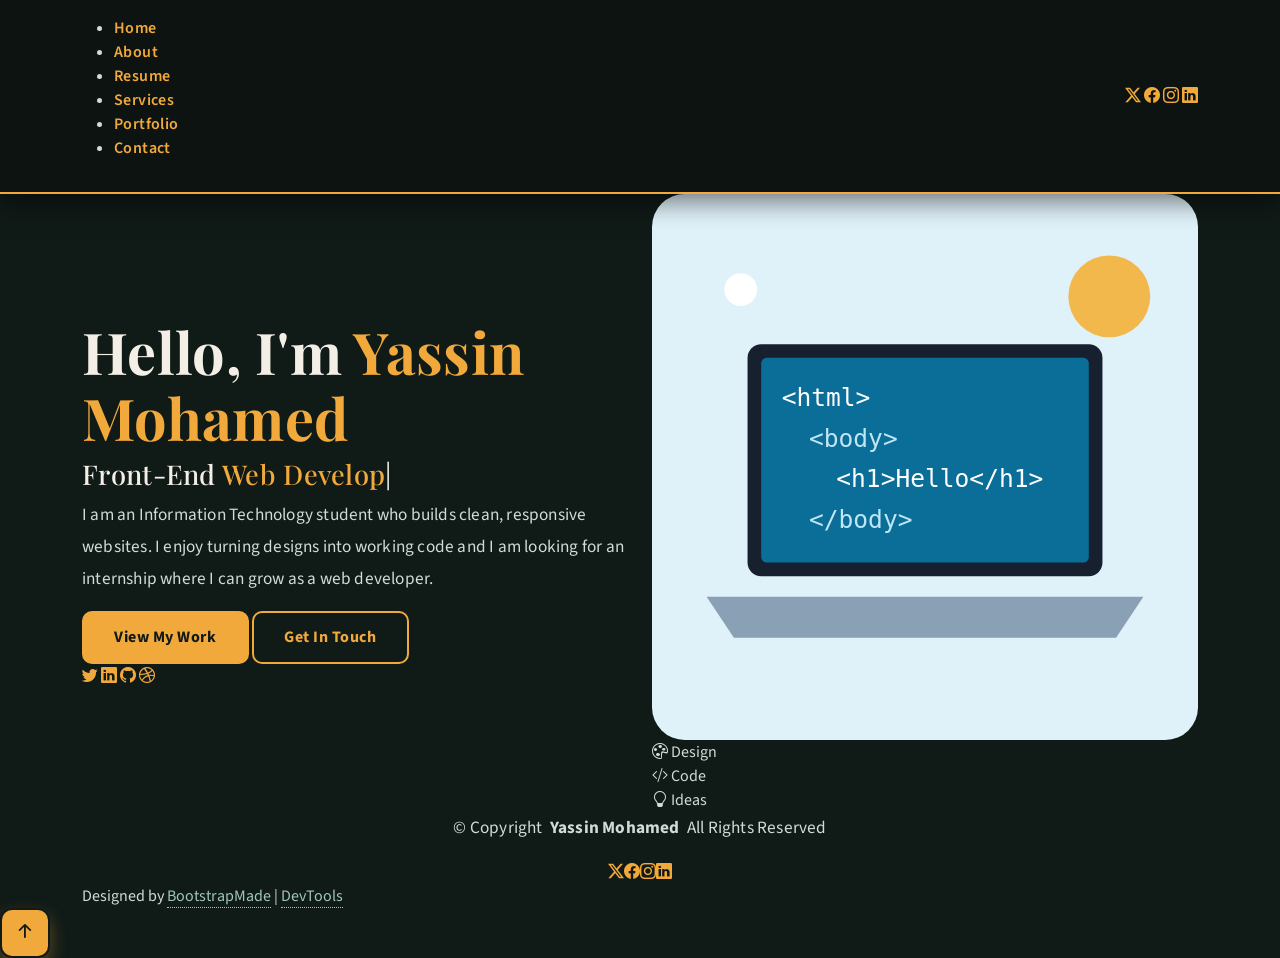
==== commit a968b153: "Lab 9 CSS styles" ====
--- a/index.html
+++ b/index.html
@@ -19,7 +19,9 @@
   <link href="assets/vendor/swiper/swiper-bundle.min.css" rel="stylesheet">
   <link href="assets/vendor/glightbox/css/glightbox.min.css" rel="stylesheet">
 
-  <link href="assets/css/main.css" rel="stylesheet">
+  <link href="assets/css/custom.css" rel="stylesheet">
+  
+  
 </head>
 
 <body class="index-page">
--- a/assets/css/custom.css
+++ b/assets/css/custom.css
@@ -0,0 +1,443 @@
+@import url("https://fonts.googleapis.com/css2?family=Playfair+Display:wght@500;600;700&family=Source+Sans+3:wght@300;400;600;700&display=swap");
+
+:root {
+  --default-font: "Source Sans 3", sans-serif;
+  --heading-font: "Playfair Display", serif;
+  --nav-font: "Source Sans 3", sans-serif;
+  --background-color: #101a17;
+  --default-color: #d3dbd6;
+  --heading-color: #f4efe6;
+  --surface-color: #17251f;
+  --accent-color: #f2a93b;
+  --contrast-color: #101a17;
+}
+
+.light-background {
+  --background-color: #15231e;
+  --surface-color: #1b2d26;
+}
+
+body {
+  font-family: "Source Sans 3", sans-serif;
+  background-color: #101a17;
+  color: #d3dbd6;
+}
+
+h1,
+h2,
+h3,
+h4,
+h5,
+h6 {
+  font-family: "Playfair Display", serif;
+  color: #f4efe6;
+  letter-spacing: 0.3px;
+}
+
+h1,
+.hero .hero-content h1 {
+  font-size: clamp(2.4rem, 5vw, 3.6rem);
+  font-weight: 700;
+  line-height: 1.15;
+}
+
+h2,
+.section-title h2 {
+  font-size: 2.3rem;
+  font-weight: 700;
+}
+
+.hero .hero-content h2 {
+  font-size: 1.7rem;
+  font-weight: 500;
+}
+
+.hero .highlight,
+.hero .typed {
+  color: #f2a93b;
+}
+
+.about .intro-content .headline {
+  font-size: 2.3rem;
+  font-weight: 600;
+  line-height: 1.25;
+}
+
+h3 {
+  font-size: 1.6rem;
+  font-weight: 600;
+  color: #f2a93b;
+}
+
+h4 {
+  font-size: 1.25rem;
+  font-weight: 600;
+  color: #f4efe6;
+}
+
+h5 {
+  font-size: 1rem;
+  font-weight: 600;
+  color: #9fc7b6;
+}
+
+h6 {
+  font-size: 0.9rem;
+  font-weight: 600;
+  color: #9fc7b6;
+}
+
+p {
+  font-size: 1.08rem;
+  line-height: 1.85;
+  font-weight: 400;
+  letter-spacing: 0.2px;
+  color: #d3dbd6;
+}
+
+.about .intro-content .lead {
+  font-size: 1.25rem;
+  font-weight: 300;
+  color: #f4efe6;
+}
+
+.btn,
+.btn-primary,
+.btn-outline,
+.btn-ghost {
+  font-weight: 700;
+  letter-spacing: 0.5px;
+  transition: all 0.25s ease;
+}
+
+.btn.btn-primary,
+.hero .hero-actions .btn-primary {
+  background-color: #f2a93b !important;
+  border: 2px solid #f2a93b !important;
+  color: #101a17 !important;
+  border-radius: 10px !important;
+  padding: 0.8rem 1.9rem !important;
+}
+
+.btn.btn-outline,
+.hero .hero-actions .btn-outline,
+.btn-ghost {
+  background-color: transparent !important;
+  border: 2px solid #f2a93b !important;
+  color: #f2a93b !important;
+  border-radius: 10px !important;
+  padding: 0.8rem 1.9rem !important;
+}
+
+.btn.btn-primary:hover,
+.hero .hero-actions .btn-primary:hover {
+  background-color: #ffc766 !important;
+  border-color: #ffc766 !important;
+  color: #101a17 !important;
+  transform: translateY(-3px);
+  box-shadow: 0 10px 22px rgba(242, 169, 59, 0.35);
+}
+
+.btn.btn-outline:hover,
+.hero .hero-actions .btn-outline:hover,
+.btn-ghost:hover {
+  background-color: #f2a93b !important;
+  color: #101a17 !important;
+  transform: translateY(-3px);
+  box-shadow: 0 10px 22px rgba(242, 169, 59, 0.35);
+}
+
+.btn:active,
+.btn-ghost:active {
+  transform: translateY(0) scale(0.96);
+  box-shadow: none;
+  filter: brightness(0.9);
+}
+
+.btn:focus-visible,
+.btn-ghost:focus-visible {
+  outline: 3px solid #f4efe6;
+  outline-offset: 3px;
+}
+
+a {
+  color: #f2a93b;
+  text-decoration: none;
+  transition: color 0.2s ease;
+}
+
+a:hover {
+  color: #ffd08a;
+}
+
+a:active {
+  color: #ffffff;
+}
+
+a:focus-visible {
+  outline: 2px dashed #f2a93b;
+  outline-offset: 3px;
+}
+
+main p a:hover,
+main .link-underline:hover,
+.credits a:hover {
+  text-decoration: underline;
+  text-decoration-thickness: 2px;
+  text-underline-offset: 4px;
+}
+
+.credits a {
+  color: #9fc7b6;
+  border-bottom: 1px dotted #9fc7b6;
+}
+
+.credits a:hover {
+  color: #f2a93b;
+  border-bottom-color: #f2a93b;
+}
+
+.about.section,
+.resume.section,
+.portfolio.section {
+  padding: 90px 0 100px;
+}
+
+.about .intro-content {
+  padding: 2.2rem 2.4rem;
+  margin-bottom: 1.5rem;
+  background-color: #17251f;
+  border: 1px solid rgba(242, 169, 59, 0.3);
+  border-left: 5px solid #f2a93b;
+  border-radius: 16px;
+  box-shadow: 0 14px 34px rgba(0, 0, 0, 0.4);
+}
+
+.about .profile-photo {
+  border: 4px solid #f2a93b;
+  border-radius: 22px;
+  box-shadow: 0 14px 34px rgba(0, 0, 0, 0.45);
+}
+
+.about .skill-box {
+  padding: 1.6rem;
+  background-color: #17251f;
+  border: 1px solid rgba(242, 169, 59, 0.3);
+  border-radius: 14px;
+  box-shadow: 0 10px 26px rgba(0, 0, 0, 0.35);
+}
+
+.resume .resume-item {
+  margin-bottom: 2.5rem;
+  padding: 2rem 2.2rem;
+  background-color: #17251f;
+  border: 1px solid rgba(242, 169, 59, 0.3);
+  border-radius: 16px;
+  box-shadow: 0 14px 34px rgba(0, 0, 0, 0.4);
+}
+
+.resume .resume-item .resume-title {
+  margin-bottom: 1.5rem;
+  padding-bottom: 0.6rem;
+  border-bottom: 2px solid #f2a93b;
+}
+
+.resume .resume-content article {
+  margin-bottom: 1.8rem;
+  padding-bottom: 0.4rem;
+}
+
+.portfolio .portfolio-filters {
+  margin: 0 0 3rem;
+  padding: 0;
+}
+
+.portfolio .portfolio-filters li {
+  margin: 0 0.35rem 0.8rem;
+  padding: 0.55rem 1.3rem;
+  color: #d3dbd6;
+  border: 1px solid rgba(242, 169, 59, 0.4);
+  border-radius: 10px;
+}
+
+.portfolio .portfolio-filters li.filter-active,
+.portfolio .portfolio-filters li:hover {
+  background-color: #f2a93b;
+  color: #101a17;
+}
+
+.portfolio .portfolio-card {
+  background-color: #17251f;
+  border: 1px solid rgba(242, 169, 59, 0.3);
+  border-radius: 16px;
+  overflow: hidden;
+  box-shadow: 0 12px 28px rgba(0, 0, 0, 0.4);
+}
+
+.portfolio .portfolio-info {
+  padding: 1.5rem 1.6rem 1.8rem;
+}
+
+.portfolio .portfolio-tags span {
+  padding: 0.25rem 0.8rem;
+  color: #f2a93b;
+  background-color: rgba(242, 169, 59, 0.15);
+  border-radius: 6px;
+}
+
+.header {
+  padding: 16px 0;
+  background-color: #0c1311;
+  border-bottom: 2px solid #f2a93b;
+  box-shadow: 0 8px 24px rgba(0, 0, 0, 0.5);
+}
+
+.navmenu a {
+  font-weight: 600;
+  letter-spacing: 0.4px;
+}
+
+.navmenu a:hover,
+.navmenu .active,
+.navmenu .active:focus {
+  color: #f2a93b;
+}
+
+.scroll-top {
+  width: 50px;
+  height: 50px;
+  background-color: #f2a93b;
+  border: 2px solid #101a17;
+  border-radius: 12px;
+  box-shadow: 0 8px 18px rgba(242, 169, 59, 0.35);
+}
+
+.scroll-top i {
+  font-size: 28px;
+  color: #101a17;
+}
+
+.scroll-top:hover {
+  background-color: #ffc766;
+  transform: translateY(-4px);
+}
+
+.services ul,
+.services ol {
+  list-style: none;
+  padding-left: 0;
+  margin-bottom: 0;
+}
+
+.services ul > li {
+  position: relative;
+  padding-left: 1.9rem;
+  margin-bottom: 0.7rem;
+  font-size: 1.08rem;
+}
+
+.services ul > li::before {
+  content: "\25C6";
+  position: absolute;
+  left: 0;
+  top: 0.2em;
+  font-size: 0.85rem;
+  color: #f2a93b;
+}
+
+.services ul ul {
+  margin-top: 0.6rem;
+  padding-left: 0.4rem;
+  border-left: 2px dashed rgba(159, 199, 182, 0.6);
+}
+
+.services ul ul > li {
+  padding-left: 1.6rem;
+  margin-bottom: 0.4rem;
+  font-size: 0.98rem;
+  color: #9fc7b6;
+}
+
+.services ul ul > li::before {
+  content: "\2013";
+  top: 0;
+  font-size: 1rem;
+  color: #9fc7b6;
+}
+
+.services ol {
+  counter-reset: step;
+}
+
+.services ol > li {
+  counter-increment: step;
+  position: relative;
+  padding: 0.9rem 1rem 0.9rem 3.6rem;
+  margin-bottom: 0.8rem;
+  background-color: #17251f;
+  border: 1px solid rgba(242, 169, 59, 0.3);
+  border-radius: 10px;
+}
+
+.services ol > li::before {
+  content: counter(step);
+  position: absolute;
+  left: 0.9rem;
+  top: 50%;
+  transform: translateY(-50%);
+  width: 1.9rem;
+  height: 1.9rem;
+  line-height: 1.9rem;
+  text-align: center;
+  font-weight: 700;
+  color: #101a17;
+  background-color: #f2a93b;
+  border-radius: 50%;
+}
+
+.services .table-responsive {
+  border: 1px solid rgba(242, 169, 59, 0.4);
+  border-radius: 14px;
+  box-shadow: 0 14px 34px rgba(0, 0, 0, 0.4);
+}
+
+.services .table {
+  --bs-table-bg: transparent;
+  --bs-table-color: #d3dbd6;
+  --bs-table-border-color: rgba(242, 169, 59, 0.25);
+  margin-bottom: 0;
+  text-align: center;
+}
+
+.services .table thead th {
+  padding: 1.1rem 1rem;
+  text-align: center;
+  font-family: "Playfair Display", serif;
+  font-size: 1.05rem;
+  letter-spacing: 0.8px;
+  color: #101a17;
+  background-color: #f2a93b;
+  border-color: #f2a93b;
+}
+
+.services .table tbody td {
+  padding: 1rem 1.2rem;
+  text-align: center;
+  vertical-align: middle;
+  color: #d3dbd6;
+  border-color: rgba(242, 169, 59, 0.2);
+  transition: background-color 0.2s ease, color 0.2s ease;
+}
+
+.services .table tbody tr:nth-child(odd) td {
+  background-color: #17251f;
+}
+
+.services .table tbody tr:nth-child(even) td {
+  background-color: #1f332a;
+}
+
+.services .table tbody tr:hover td {
+  background-color: rgba(242, 169, 59, 0.22);
+  color: #ffffff;
+}
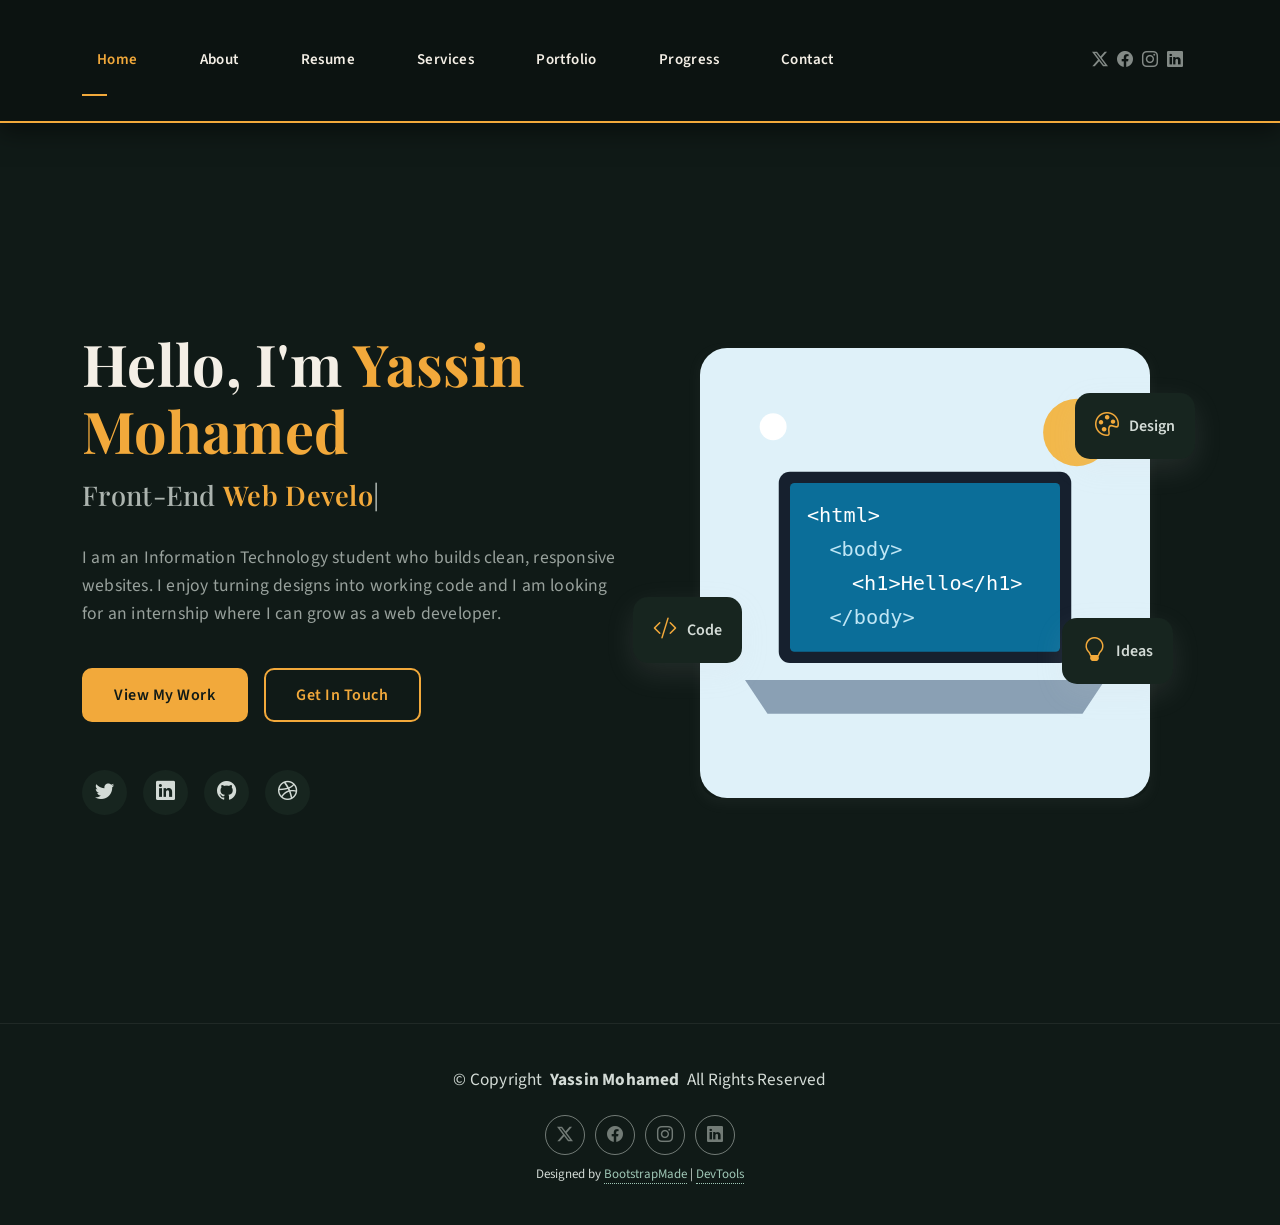
==== commit 5bff38c8: "lab10 changes" ====
--- a/index.html
+++ b/index.html
@@ -19,9 +19,8 @@
   <link href="assets/vendor/swiper/swiper-bundle.min.css" rel="stylesheet">
   <link href="assets/vendor/glightbox/css/glightbox.min.css" rel="stylesheet">
 
+  <link href="assets/css/main.css" rel="stylesheet">
   <link href="assets/css/custom.css" rel="stylesheet">
-  
-  
 </head>
 
 <body class="index-page">
@@ -36,6 +35,7 @@
           <li><a href="resume.html">Resume</a></li>
           <li><a href="services.html">Services</a></li>
           <li><a href="portfolio.html">Portfolio</a></li>
+          <li><a href="progress.html">Progress</a></li>
           <li><a href="contact.html">Contact</a></li>
         </ul>
         <i class="mobile-nav-toggle d-xl-none bi bi-list"></i>
--- a/assets/css/main.css
+++ b/assets/css/main.css
@@ -0,0 +1,2855 @@
+/**
+* Template Name: FolioOne
+* Template URL: https://bootstrapmade.com/folioone-bootstrap-portfolio-website-template/
+* Updated: Aug 23 2025 with Bootstrap v5.3.7
+* Author: BootstrapMade.com
+* License: https://bootstrapmade.com/license/
+*/
+
+/*--------------------------------------------------------------
+# Font & Color Variables
+# Help: https://bootstrapmade.com/color-system/
+--------------------------------------------------------------*/
+/* Fonts */
+:root {
+  --default-font: "Roboto",  system-ui, -apple-system, "Segoe UI", Roboto, "Helvetica Neue", Arial, "Noto Sans", "Liberation Sans", sans-serif, "Apple Color Emoji", "Segoe UI Emoji", "Segoe UI Symbol", "Noto Color Emoji";
+  --heading-font: "Raleway",  sans-serif;
+  --nav-font: "Poppins",  sans-serif;
+}
+
+/* Global Colors - The following color variables are used throughout the website. Updating them here will change the color scheme of the entire website */
+:root { 
+  --background-color: #101a20; /* Background color for the entire website, including individual sections */
+  --default-color: #e7f2f7; /* Default color used for the majority of the text content across the entire website */
+  --heading-color: #ffffff; /* Color for headings, subheadings and title throughout the website */
+  --accent-color: #1387c1; /* Accent color that represents your brand on the website. It's used for buttons, links, and other elements that need to stand out */
+  --surface-color: #141f26; /* The surface color is used as a background of boxed elements within sections, such as cards, icon boxes, or other elements that require a visual separation from the global background. */
+  --contrast-color: #ffffff; /* Contrast color for text, ensuring readability against backgrounds of accent, heading, or default colors. */
+}
+
+/* Nav Menu Colors - The following color variables are used specifically for the navigation menu. They are separate from the global colors to allow for more customization options */
+:root {
+  --nav-color: #ffffff;  /* The default color of the main navmenu links */
+  --nav-hover-color: #1387c1; /* Applied to main navmenu links when they are hovered over or active */
+  --nav-mobile-background-color: #213642; /* Used as the background color for mobile navigation menu */
+  --nav-dropdown-background-color: #051117; /* Used as the background color for dropdown items that appear when hovering over primary navigation items */
+  --nav-dropdown-color: #e7f2f7; /* Used for navigation links of the dropdown items in the navigation menu. */
+  --nav-dropdown-hover-color: #1387c1; /* Similar to --nav-hover-color, this color is applied to dropdown navigation links when they are hovered over. */
+}
+
+/* Color Presets - These classes override global colors when applied to any section or element, providing reuse of the sam color scheme. */
+
+.light-background {
+  --background-color: #142027;
+  --surface-color: #325264;
+}
+
+.dark-background {
+  --background-color: #0b1419;
+  --default-color: #ffffff;
+  --heading-color: #ffffff;
+  --surface-color: #252525;
+  --contrast-color: #ffffff;
+}
+
+/* Smooth scroll */
+:root {
+  scroll-behavior: smooth;
+}
+
+/*--------------------------------------------------------------
+# General Styling & Shared Classes
+--------------------------------------------------------------*/
+body {
+  color: var(--default-color);
+  background-color: var(--background-color);
+  font-family: var(--default-font);
+}
+
+a {
+  color: var(--accent-color);
+  text-decoration: none;
+  transition: 0.3s;
+}
+
+a:hover {
+  color: color-mix(in srgb, var(--accent-color), transparent 25%);
+  text-decoration: none;
+}
+
+h1,
+h2,
+h3,
+h4,
+h5,
+h6 {
+  color: var(--heading-color);
+  font-family: var(--heading-font);
+}
+
+/* PHP Email Form Messages
+------------------------------*/
+.php-email-form .error-message {
+  display: none;
+  background: #df1529;
+  color: #ffffff;
+  text-align: left;
+  padding: 15px;
+  margin-bottom: 24px;
+  font-weight: 600;
+}
+
+.php-email-form .sent-message {
+  display: none;
+  color: #ffffff;
+  background: #059652;
+  text-align: center;
+  padding: 15px;
+  margin-bottom: 24px;
+  font-weight: 600;
+}
+
+.php-email-form .loading {
+  display: none;
+  background: var(--surface-color);
+  text-align: center;
+  padding: 15px;
+  margin-bottom: 24px;
+}
+
+.php-email-form .loading:before {
+  content: "";
+  display: inline-block;
+  border-radius: 50%;
+  width: 24px;
+  height: 24px;
+  margin: 0 10px -6px 0;
+  border: 3px solid var(--accent-color);
+  border-top-color: var(--surface-color);
+  animation: php-email-form-loading 1s linear infinite;
+}
+
+@keyframes php-email-form-loading {
+  0% {
+    transform: rotate(0deg);
+  }
+
+  100% {
+    transform: rotate(360deg);
+  }
+}
+
+/*--------------------------------------------------------------
+# Global Header
+--------------------------------------------------------------*/
+.header {
+  --background-color: rgba(255, 255, 255, 0);
+  color: var(--default-color);
+  background-color: var(--background-color);
+  padding: 15px 0;
+  transition: all 0.5s;
+  z-index: 997;
+  border-bottom: 1px solid color-mix(in srgb, var(--default-color), transparent 92%);
+}
+
+.header .logo {
+  line-height: 1;
+}
+
+.header .logo img {
+  max-height: 36px;
+  margin-right: 8px;
+}
+
+.header .logo h1 {
+  font-size: 32px;
+  margin: 0;
+  font-weight: 400;
+  color: var(--heading-color);
+}
+
+.header .header-social-links {
+  padding-right: 15px;
+}
+
+.header .header-social-links a {
+  color: color-mix(in srgb, var(--default-color), transparent 40%);
+  padding-left: 6px;
+  display: inline-block;
+  transition: 0.3s;
+  font-size: 16px;
+}
+
+.header .header-social-links a:hover {
+  color: var(--default-color);
+}
+
+.header .header-social-links a i {
+  line-height: 0px;
+}
+
+@media (max-width: 1200px) {
+  .header .logo {
+    order: 1;
+  }
+
+  .header .header-social-links {
+    order: 2;
+  }
+
+  .header .navmenu {
+    order: 3;
+  }
+}
+
+/* Global Header on Scroll
+------------------------------*/
+.scrolled .header {
+  --background-color: rgba(16, 26, 32, 0.9);
+}
+
+/*--------------------------------------------------------------
+# Navigation Menu
+--------------------------------------------------------------*/
+/* Desktop Navigation */
+@media (min-width: 1200px) {
+  .navmenu {
+    padding: 0;
+  }
+
+  .navmenu ul {
+    margin: 0;
+    padding: 0;
+    display: flex;
+    list-style: none;
+    align-items: center;
+  }
+
+  .navmenu li {
+    position: relative;
+  }
+
+  .navmenu>ul>li {
+    white-space: nowrap;
+    padding: 15px 28px 15px 0;
+  }
+
+  .navmenu>ul>li:last-child {
+    padding-right: 0;
+  }
+
+  .navmenu a,
+  .navmenu a:focus {
+    color: var(--nav-color);
+    font-size: 15px;
+    padding: 0 2px;
+    font-family: var(--nav-font);
+    font-weight: 400;
+    display: flex;
+    align-items: center;
+    justify-content: space-between;
+    white-space: nowrap;
+    transition: 0.3s;
+    position: relative;
+  }
+
+  .navmenu a i,
+  .navmenu a:focus i {
+    font-size: 12px;
+    line-height: 0;
+    margin-left: 5px;
+    transition: 0.3s;
+  }
+
+  .navmenu>ul>li>a:before {
+    content: "";
+    position: absolute;
+    height: 2px;
+    bottom: -6px;
+    left: 0;
+    background-color: var(--nav-hover-color);
+    visibility: hidden;
+    width: 0px;
+    transition: all 0.3s ease-in-out 0s;
+  }
+
+  .navmenu a:hover:before,
+  .navmenu li:hover>a:before,
+  .navmenu .active:before {
+    visibility: visible;
+    width: 25px;
+  }
+
+  .navmenu li:hover>a,
+  .navmenu .active,
+  .navmenu .active:focus {
+    color: var(--nav-hover-color);
+  }
+
+  .navmenu .dropdown ul {
+    margin: 0;
+    padding: 10px 0;
+    background: var(--nav-dropdown-background-color);
+    display: block;
+    position: absolute;
+    visibility: hidden;
+    left: -5px;
+    top: 130%;
+    opacity: 0;
+    transition: 0.3s;
+    border-radius: 4px;
+    z-index: 99;
+    box-shadow: 0px 0px 30px rgba(0, 0, 0, 0.1);
+  }
+
+  .navmenu .dropdown ul li {
+    min-width: 200px;
+  }
+
+  .navmenu .dropdown ul a {
+    padding: 10px 20px;
+    font-size: 15px;
+    text-transform: none;
+    color: var(--nav-dropdown-color);
+  }
+
+  .navmenu .dropdown ul a i {
+    font-size: 12px;
+  }
+
+  .navmenu .dropdown ul a:hover,
+  .navmenu .dropdown ul .active:hover,
+  .navmenu .dropdown ul li:hover>a {
+    color: var(--nav-dropdown-hover-color);
+  }
+
+  .navmenu .dropdown:hover>ul {
+    opacity: 1;
+    top: 100%;
+    visibility: visible;
+  }
+
+  .navmenu .dropdown .dropdown ul {
+    top: 0;
+    left: -90%;
+    visibility: hidden;
+  }
+
+  .navmenu .dropdown .dropdown:hover>ul {
+    opacity: 1;
+    top: 0;
+    left: -100%;
+    visibility: visible;
+  }
+}
+
+/* Mobile Navigation */
+@media (max-width: 1199px) {
+  .mobile-nav-toggle {
+    color: var(--nav-color);
+    font-size: 28px;
+    line-height: 0;
+    margin-right: 10px;
+    cursor: pointer;
+    transition: color 0.3s;
+  }
+
+  .navmenu {
+    padding: 0;
+    z-index: 9997;
+  }
+
+  .navmenu ul {
+    display: none;
+    list-style: none;
+    position: absolute;
+    inset: 60px 20px 20px 20px;
+    padding: 10px 0;
+    margin: 0;
+    border-radius: 6px;
+    background-color: var(--nav-mobile-background-color);
+    border: 1px solid color-mix(in srgb, var(--default-color), transparent 90%);
+    box-shadow: none;
+    overflow-y: auto;
+    transition: 0.3s;
+    z-index: 9998;
+  }
+
+  .navmenu a,
+  .navmenu a:focus {
+    color: var(--nav-dropdown-color);
+    padding: 10px 20px;
+    font-family: var(--nav-font);
+    font-size: 17px;
+    font-weight: 500;
+    display: flex;
+    align-items: center;
+    justify-content: space-between;
+    white-space: nowrap;
+    transition: 0.3s;
+  }
+
+  .navmenu a i,
+  .navmenu a:focus i {
+    font-size: 12px;
+    line-height: 0;
+    margin-left: 5px;
+    width: 30px;
+    height: 30px;
+    display: flex;
+    align-items: center;
+    justify-content: center;
+    border-radius: 50%;
+    transition: 0.3s;
+    background-color: color-mix(in srgb, var(--accent-color), transparent 90%);
+  }
+
+  .navmenu a i:hover,
+  .navmenu a:focus i:hover {
+    background-color: var(--accent-color);
+    color: var(--contrast-color);
+  }
+
+  .navmenu a:hover,
+  .navmenu .active,
+  .navmenu .active:focus {
+    color: var(--nav-dropdown-hover-color);
+  }
+
+  .navmenu .active i,
+  .navmenu .active:focus i {
+    background-color: var(--accent-color);
+    color: var(--contrast-color);
+    transform: rotate(180deg);
+  }
+
+  .navmenu .dropdown ul {
+    position: static;
+    display: none;
+    z-index: 99;
+    padding: 10px 0;
+    margin: 10px 20px;
+    background-color: var(--nav-dropdown-background-color);
+    transition: all 0.5s ease-in-out;
+  }
+
+  .navmenu .dropdown ul ul {
+    background-color: rgba(33, 37, 41, 0.1);
+  }
+
+  .navmenu .dropdown>.dropdown-active {
+    display: block;
+    background-color: rgba(33, 37, 41, 0.03);
+  }
+
+  .mobile-nav-active {
+    overflow: hidden;
+  }
+
+  .mobile-nav-active .mobile-nav-toggle {
+    color: #fff;
+    position: absolute;
+    font-size: 32px;
+    top: 15px;
+    right: 15px;
+    margin-right: 0;
+    z-index: 9999;
+  }
+
+  .mobile-nav-active .navmenu {
+    position: fixed;
+    overflow: hidden;
+    inset: 0;
+    background: rgba(33, 37, 41, 0.8);
+    transition: 0.3s;
+  }
+
+  .mobile-nav-active .navmenu>ul {
+    display: block;
+  }
+}
+
+/*--------------------------------------------------------------
+# Global Footer
+--------------------------------------------------------------*/
+.footer {
+  color: var(--default-color);
+  background-color: var(--background-color);
+  font-size: 14px;
+  padding: 40px 0;
+  position: relative;
+  border-top: 1px solid color-mix(in srgb, var(--default-color), transparent 92%);
+}
+
+.footer .copyright p {
+  margin-bottom: 0;
+}
+
+.footer .social-links {
+  margin-top: 20px;
+}
+
+.footer .social-links a {
+  display: flex;
+  align-items: center;
+  justify-content: center;
+  width: 40px;
+  height: 40px;
+  border-radius: 50%;
+  border: 1px solid color-mix(in srgb, var(--default-color), transparent 50%);
+  font-size: 16px;
+  color: color-mix(in srgb, var(--default-color), transparent 50%);
+  margin: 0 5px;
+  transition: 0.3s;
+}
+
+.footer .social-links a:hover {
+  color: var(--accent-color);
+  border-color: var(--accent-color);
+}
+
+.footer .credits {
+  margin-top: 10px;
+  font-size: 13px;
+  text-align: center;
+}
+
+/*--------------------------------------------------------------
+# Preloader
+--------------------------------------------------------------*/
+#preloader {
+  position: fixed;
+  inset: 0;
+  z-index: 9999;
+  overflow: hidden;
+  background-color: var(--background-color);
+  transition: all 0.6s ease-out;
+  width: 100%;
+  height: 100vh;
+}
+
+#preloader:before,
+#preloader:after {
+  content: "";
+  position: absolute;
+  border: 4px solid var(--accent-color);
+  border-radius: 50%;
+  animation: animate-preloader 2s cubic-bezier(0, 0.2, 0.8, 1) infinite;
+}
+
+#preloader:after {
+  animation-delay: -0.5s;
+}
+
+@keyframes animate-preloader {
+  0% {
+    width: 10px;
+    height: 10px;
+    top: calc(50% - 5px);
+    left: calc(50% - 5px);
+    opacity: 1;
+  }
+
+  100% {
+    width: 72px;
+    height: 72px;
+    top: calc(50% - 36px);
+    left: calc(50% - 36px);
+    opacity: 0;
+  }
+}
+
+/*--------------------------------------------------------------
+# Scroll Top Button
+--------------------------------------------------------------*/
+.scroll-top {
+  position: fixed;
+  visibility: hidden;
+  opacity: 0;
+  right: 15px;
+  bottom: -15px;
+  z-index: 99999;
+  background-color: var(--accent-color);
+  width: 44px;
+  height: 44px;
+  border-radius: 50px;
+  transition: all 0.4s;
+}
+
+.scroll-top i {
+  font-size: 24px;
+  color: var(--contrast-color);
+  line-height: 0;
+}
+
+.scroll-top:hover {
+  background-color: color-mix(in srgb, var(--accent-color), transparent 20%);
+  color: var(--contrast-color);
+}
+
+.scroll-top.active {
+  visibility: visible;
+  opacity: 1;
+  bottom: 15px;
+}
+
+/*--------------------------------------------------------------
+# Disable aos animation delay on mobile devices
+--------------------------------------------------------------*/
+@media screen and (max-width: 768px) {
+  [data-aos-delay] {
+    transition-delay: 0 !important;
+  }
+}
+
+/*--------------------------------------------------------------
+# Global Page Titles & Breadcrumbs
+--------------------------------------------------------------*/
+.page-title {
+  color: var(--default-color);
+  background-color: var(--background-color);
+  position: relative;
+}
+
+.page-title .heading {
+  padding: 80px 0;
+  border-top: 1px solid color-mix(in srgb, var(--default-color), transparent 90%);
+}
+
+.page-title .heading h1 {
+  font-size: 38px;
+  font-weight: 700;
+}
+
+.page-title nav {
+  background-color: color-mix(in srgb, var(--default-color), transparent 96%);
+  padding: 20px 0;
+}
+
+.page-title nav ol {
+  display: flex;
+  flex-wrap: wrap;
+  list-style: none;
+  padding: 0;
+  margin: 0;
+  font-size: 16px;
+  font-weight: 400;
+}
+
+.page-title nav ol li+li {
+  padding-left: 10px;
+}
+
+.page-title nav ol li+li::before {
+  content: "/";
+  display: inline-block;
+  padding-right: 10px;
+  color: color-mix(in srgb, var(--default-color), transparent 70%);
+}
+
+/*--------------------------------------------------------------
+# Global Sections
+--------------------------------------------------------------*/
+section,
+.section {
+  color: var(--default-color);
+  background-color: var(--background-color);
+  padding: 60px 0;
+  scroll-margin-top: 100px;
+  overflow: clip;
+}
+
+@media (max-width: 1199px) {
+
+  section,
+  .section {
+    scroll-margin-top: 66px;
+  }
+}
+
+/*--------------------------------------------------------------
+# Global Section Titles
+--------------------------------------------------------------*/
+.section-title {
+  text-align: center;
+  padding-bottom: 60px;
+  position: relative;
+}
+
+.section-title h2 {
+  font-size: 3.5rem;
+  font-weight: 400;
+  line-height: 1.2;
+  color: var(--heading-color);
+  margin-bottom: 1.5rem;
+  letter-spacing: -1px;
+}
+
+@media (max-width: 768px) {
+  .section-title h2 {
+    font-size: 2.5rem;
+  }
+}
+
+.section-title p {
+  font-size: 1.125rem;
+  line-height: 1.8;
+  color: color-mix(in srgb, var(--default-color), transparent 25%);
+  max-width: 900px;
+  margin: 0 auto;
+  text-wrap: balance;
+}
+
+/*--------------------------------------------------------------
+# Hero Section
+--------------------------------------------------------------*/
+.hero {
+  padding: 80px 0;
+  min-height: 100vh;
+  display: flex;
+  align-items: center;
+}
+
+.hero .hero-content h1 {
+  font-size: 3.5rem;
+  font-weight: 700;
+  margin-bottom: 1rem;
+  line-height: 1.2;
+}
+
+.hero .hero-content h1 .highlight {
+  color: var(--accent-color);
+  position: relative;
+}
+
+.hero .hero-content h1 .highlight::after {
+  content: "";
+  position: absolute;
+  bottom: 0;
+  left: 0;
+  width: 100%;
+  height: 3px;
+  background: linear-gradient(90deg, var(--accent-color), color-mix(in srgb, var(--accent-color), transparent 50%));
+  border-radius: 2px;
+}
+
+@media (max-width: 768px) {
+  .hero .hero-content h1 {
+    font-size: 2.5rem;
+  }
+}
+
+.hero .hero-content h2 {
+  font-size: 1.5rem;
+  font-weight: 400;
+  margin-bottom: 2rem;
+  color: color-mix(in srgb, var(--default-color), transparent 20%);
+}
+
+.hero .hero-content h2 .typed {
+  color: var(--accent-color);
+  font-weight: 600;
+}
+
+@media (max-width: 768px) {
+  .hero .hero-content h2 {
+    font-size: 1.25rem;
+  }
+}
+
+.hero .hero-content p {
+  font-size: 1.1rem;
+  line-height: 1.6;
+  margin-bottom: 2.5rem;
+  color: color-mix(in srgb, var(--default-color), transparent 30%);
+}
+
+.hero .hero-actions {
+  display: flex;
+  gap: 1rem;
+  margin-bottom: 3rem;
+}
+
+.hero .hero-actions .btn {
+  padding: 12px 30px;
+  border-radius: 50px;
+  font-weight: 600;
+  text-decoration: none;
+  transition: all 0.3s ease;
+  border: 2px solid;
+}
+
+.hero .hero-actions .btn.btn-primary {
+  background: var(--accent-color);
+  color: var(--contrast-color);
+  border-color: var(--accent-color);
+}
+
+.hero .hero-actions .btn.btn-primary:hover {
+  background: color-mix(in srgb, var(--accent-color), black 15%);
+  border-color: color-mix(in srgb, var(--accent-color), black 15%);
+  transform: translateY(-2px);
+}
+
+.hero .hero-actions .btn.btn-outline {
+  background: transparent;
+  color: var(--accent-color);
+  border-color: var(--accent-color);
+}
+
+.hero .hero-actions .btn.btn-outline:hover {
+  transform: translateY(-2px);
+}
+
+@media (max-width: 576px) {
+  .hero .hero-actions {
+    flex-direction: column;
+  }
+
+  .hero .hero-actions .btn {
+    text-align: center;
+  }
+}
+
+.hero .social-links {
+  display: flex;
+  gap: 1rem;
+}
+
+.hero .social-links a {
+  width: 45px;
+  height: 45px;
+  background: var(--surface-color);
+  border-radius: 50%;
+  display: flex;
+  align-items: center;
+  justify-content: center;
+  color: var(--default-color);
+  font-size: 1.2rem;
+  transition: all 0.3s ease;
+}
+
+.hero .social-links a:hover {
+  background: var(--accent-color);
+  color: var(--contrast-color);
+  transform: translateY(-3px);
+  box-shadow: 0 8px 25px color-mix(in srgb, var(--accent-color), transparent 70%);
+}
+
+.hero .hero-image {
+  position: relative;
+}
+
+.hero .hero-image .image-wrapper {
+  position: relative;
+  max-width: 450px;
+  margin: 0 auto;
+}
+
+.hero .hero-image .image-wrapper img {
+  border-radius: 20px;
+  box-shadow: 0 5px 15px color-mix(in srgb, var(--default-color), transparent 95%);
+  transition: transform 0.3s ease;
+}
+
+.hero .hero-image .image-wrapper img:hover {
+  transform: scale(1.02);
+}
+
+.hero .hero-image .floating-elements {
+  position: absolute;
+  top: 0;
+  left: 0;
+  right: 0;
+  bottom: 0;
+  pointer-events: none;
+}
+
+.hero .hero-image .floating-elements .floating-card {
+  position: absolute;
+  background: var(--surface-color);
+  padding: 15px 20px;
+  border-radius: 15px;
+  box-shadow: 0 10px 30px color-mix(in srgb, var(--default-color), transparent 90%);
+  display: flex;
+  align-items: center;
+  gap: 10px;
+  font-weight: 600;
+  animation: float 3s ease-in-out infinite;
+}
+
+.hero .hero-image .floating-elements .floating-card i {
+  font-size: 1.5rem;
+  color: var(--accent-color);
+}
+
+.hero .hero-image .floating-elements .floating-card.design {
+  top: 10%;
+  right: -10%;
+  animation-delay: 0s;
+}
+
+.hero .hero-image .floating-elements .floating-card.code {
+  bottom: 30%;
+  left: -15%;
+  animation-delay: 1s;
+}
+
+.hero .hero-image .floating-elements .floating-card.creativity {
+  top: 60%;
+  right: -5%;
+  animation-delay: 2s;
+}
+
+@media (max-width: 992px) {
+  .hero .hero-image .floating-elements .floating-card {
+    display: none;
+  }
+}
+
+@keyframes float {
+
+  0%,
+  100% {
+    transform: translateY(0px);
+  }
+
+  50% {
+    transform: translateY(-10px);
+  }
+}
+
+@media (max-width: 992px) {
+  .hero .hero-content {
+    text-align: center;
+    margin-bottom: 3rem;
+  }
+}
+
+/*--------------------------------------------------------------
+# About Section
+--------------------------------------------------------------*/
+.about .intro-content .eyebrow {
+  display: inline-block;
+  letter-spacing: 0.12em;
+  text-transform: uppercase;
+  font-size: 12px;
+  color: color-mix(in srgb, var(--default-color), transparent 40%);
+  margin-bottom: 16px;
+}
+
+.about .intro-content .headline {
+  font-family: var(--heading-font);
+  font-weight: 300;
+  line-height: 1.2;
+  font-size: clamp(28px, 4vw, 44px);
+  margin: 0 0 24px 0;
+}
+
+.about .intro-content .lead {
+  font-size: 18px;
+  line-height: 1.8;
+  color: color-mix(in srgb, var(--default-color), transparent 10%);
+  margin-bottom: 24px;
+}
+
+.about .intro-content p {
+  line-height: 1.8;
+  margin-bottom: 24px;
+  color: color-mix(in srgb, var(--default-color), transparent 5%);
+}
+
+.about .intro-content .cta-group {
+  display: flex;
+  gap: 24px;
+  align-items: center;
+  margin-top: 24px;
+}
+
+.about .intro-content .cta-group .btn-ghost {
+  display: inline-flex;
+  align-items: center;
+  gap: 8px;
+  padding: 12px 18px;
+  border-radius: 6px;
+  color: var(--accent-color);
+  background: color-mix(in srgb, var(--accent-color), transparent 92%);
+  border: 1px solid color-mix(in srgb, var(--accent-color), transparent 70%);
+  transition: 0.3s ease-in-out;
+}
+
+.about .intro-content .cta-group .btn-ghost:hover,
+.about .intro-content .cta-group .btn-ghost:focus {
+  color: var(--contrast-color);
+  background: var(--accent-color);
+  border-color: var(--accent-color);
+  outline: none;
+  box-shadow: 0 0 0 3px color-mix(in srgb, var(--accent-color), transparent 70%);
+}
+
+.about .intro-content .cta-group .link-underline {
+  display: inline-flex;
+  align-items: center;
+  gap: 8px;
+  position: relative;
+  color: var(--accent-color);
+  padding-bottom: 4px;
+  transition: 0.3s ease-in-out;
+}
+
+.about .intro-content .cta-group .link-underline::after {
+  content: "";
+  position: absolute;
+  left: 0;
+  right: 0;
+  bottom: 0;
+  height: 1px;
+  background: color-mix(in srgb, var(--accent-color), transparent 40%);
+  transform: scaleX(0.4);
+  transform-origin: left;
+  transition: 0.3s ease-in-out;
+}
+
+.about .intro-content .cta-group .link-underline:hover,
+.about .intro-content .cta-group .link-underline:focus {
+  color: color-mix(in srgb, var(--accent-color), transparent 10%);
+  outline: none;
+}
+
+.about .intro-content .cta-group .link-underline:hover::after,
+.about .intro-content .cta-group .link-underline:focus::after {
+  transform: scaleX(1);
+}
+
+.about .profile-figure {
+  margin: 0;
+}
+
+.about .profile-figure .profile-photo {
+  width: 88%;
+  max-width: 440px;
+  border-radius: 18px;
+  box-shadow: 0 10px 30px color-mix(in srgb, var(--default-color), transparent 92%);
+  transform: translateY(0);
+  transition: transform 0.3s ease-in-out;
+}
+
+.about .profile-figure .profile-caption {
+  margin-top: 24px;
+  display: flex;
+  align-items: center;
+  justify-content: center;
+}
+
+.about .profile-figure .profile-caption .meta {
+  font-size: 14px;
+  color: color-mix(in srgb, var(--default-color), transparent 20%);
+}
+
+.about .profile-figure .profile-caption .meta .funfact {
+  font-size: 13px;
+  margin-top: 4px;
+  color: color-mix(in srgb, var(--default-color), transparent 35%);
+}
+
+.about .profile-figure:hover .profile-photo {
+  transform: translateY(-4px);
+}
+
+.about .skill-item {
+  padding: 24px;
+  border-radius: 6px;
+  transition: 0.3s ease-in-out;
+  background: color-mix(in srgb, var(--surface-color), var(--accent-color) 2%);
+  border: 1px solid color-mix(in srgb, var(--default-color), transparent 88%);
+  height: 100%;
+}
+
+.about .skill-item i {
+  font-size: 24px;
+  color: var(--accent-color);
+  margin-bottom: 16px;
+  display: inline-block;
+}
+
+.about .skill-item h3 {
+  font-size: 16px;
+  margin-bottom: 6px;
+  font-weight: 500;
+}
+
+.about .skill-item p {
+  margin: 0;
+  font-size: 14px;
+  color: color-mix(in srgb, var(--default-color), transparent 25%);
+}
+
+.about .skill-item:hover {
+  transform: translateY(-3px);
+  border-color: color-mix(in srgb, var(--accent-color), transparent 60%);
+  box-shadow: 0 10px 30px color-mix(in srgb, var(--default-color), transparent 92%);
+}
+
+.about .timeline-item {
+  position: relative;
+  padding-left: 26px;
+}
+
+.about .timeline-item time {
+  display: inline-block;
+  font-size: 12px;
+  letter-spacing: 0.08em;
+  text-transform: uppercase;
+  color: color-mix(in srgb, var(--default-color), transparent 45%);
+  margin-bottom: 6px;
+}
+
+.about .timeline-item h4 {
+  font-size: 18px;
+  font-weight: 400;
+  margin: 0 0 6px;
+}
+
+.about .timeline-item p {
+  font-size: 14px;
+  color: color-mix(in srgb, var(--default-color), transparent 25%);
+  margin: 0;
+}
+
+.about .timeline-item .dot {
+  position: absolute;
+  left: 0;
+  top: 4px;
+  width: 10px;
+  height: 10px;
+  border-radius: 50%;
+  background: var(--accent-color);
+  box-shadow: 0 0 0 6px color-mix(in srgb, var(--accent-color), transparent 80%);
+}
+
+.about .personal-quote {
+  padding: 24px 0;
+}
+
+.about .personal-quote p {
+  font-family: var(--heading-font);
+  font-weight: 300;
+  font-size: clamp(20px, 3vw, 28px);
+  line-height: 1.5;
+  color: color-mix(in srgb, var(--default-color), transparent 5%);
+  margin: 0 auto;
+  max-width: 800px;
+}
+
+.about .fact-pill {
+  display: flex;
+  align-items: center;
+  justify-content: center;
+  gap: 10px;
+  padding: 10px 14px;
+  border-radius: 999px;
+  border: 1px solid color-mix(in srgb, var(--default-color), transparent 85%);
+  background: var(--surface-color);
+  color: color-mix(in srgb, var(--default-color), transparent 10%);
+  transition: 0.3s ease-in-out;
+}
+
+.about .fact-pill i {
+  color: var(--accent-color);
+}
+
+.about .fact-pill span {
+  font-size: 14px;
+}
+
+.about .fact-pill:hover {
+  transform: translateY(-2px);
+  border-color: color-mix(in srgb, var(--accent-color), transparent 60%);
+  box-shadow: 0 10px 30px color-mix(in srgb, var(--default-color), transparent 92%);
+}
+
+.about .fact-pill:focus-within {
+  box-shadow: 0 0 0 3px color-mix(in srgb, var(--accent-color), transparent 70%);
+}
+
+@media (max-width: 992px) {
+  .about .profile-figure {
+    text-align: center !important;
+  }
+
+  .about .profile-figure .profile-photo {
+    width: 72%;
+  }
+
+  .about .intro-content .cta-group {
+    flex-wrap: wrap;
+  }
+}
+
+@media (max-width: 576px) {
+  .about .profile-figure .profile-photo {
+    width: 100%;
+  }
+}
+
+/*--------------------------------------------------------------
+# Skills Section
+--------------------------------------------------------------*/
+.skills .skill-box {
+  background-color: var(--surface-color);
+  padding: 2rem;
+  border-radius: 8px;
+  box-shadow: 0 0 20px rgba(0, 0, 0, 0.05);
+}
+
+.skills .skill-box h3 {
+  font-size: 1.2rem;
+  margin-bottom: 1rem;
+  font-weight: 600;
+}
+
+.skills .skill-box p {
+  font-size: 0.9rem;
+  margin-bottom: 0.8rem;
+  opacity: 0.6;
+}
+
+.skills .skill-box .progress {
+  background-color: color-mix(in srgb, var(--accent-color), transparent 85%);
+  border-radius: 50px;
+  height: 8px;
+  margin-top: 5px;
+  overflow: hidden;
+}
+
+.skills .skill-box .progress .progress-bar {
+  background-color: var(--accent-color);
+  height: 100%;
+  position: relative;
+  border-radius: 50px;
+  transition: 0.9s;
+  width: 1px;
+}
+
+/*--------------------------------------------------------------
+# Stats Section
+--------------------------------------------------------------*/
+.stats .avatars {
+  position: relative;
+}
+
+.stats .avatars img {
+  width: 60px;
+  height: 60px;
+  border: 3px solid var(--accent-color);
+  margin-right: -15px;
+  transition: transform 0.3s ease;
+}
+
+.stats .avatars img:hover {
+  transform: translateY(-5px);
+  z-index: 2;
+}
+
+.stats .counters h2 {
+  color: var(--heading-color);
+  font-size: 48px;
+  font-weight: 700;
+  margin-bottom: 10px;
+}
+
+.stats .counters h2 span {
+  display: inline-block;
+}
+
+.stats .counters p {
+  color: var(--default-color);
+  font-size: 18px;
+  margin: 0;
+  opacity: 0.9;
+}
+
+@media (max-width: 991px) {
+  .stats .row {
+    text-align: center;
+  }
+
+  .stats .avatars {
+    justify-content: center;
+    margin-bottom: 40px;
+  }
+
+  .stats .counters h2 {
+    font-size: 36px;
+  }
+
+  .stats .counters p {
+    font-size: 16px;
+  }
+
+  .stats .counters .col-md-4 {
+    margin-bottom: 30px;
+  }
+
+  .stats .counters .col-md-4:last-child {
+    margin-bottom: 0;
+  }
+}
+
+@media (max-width: 576px) {
+  .stats {
+    padding: 60px 0;
+  }
+
+  .stats .avatars {
+    flex-wrap: wrap;
+    justify-content: center;
+  }
+
+  .stats .avatars img {
+    margin: 0 -8px;
+  }
+}
+
+/*--------------------------------------------------------------
+# Testimonials Section
+--------------------------------------------------------------*/
+.testimonials .testimonials-carousel,
+.testimonials .testimonials-slider {
+  overflow: hidden;
+}
+
+.testimonials .testimonial-item .testimonial-content {
+  border-left: 3px solid var(--accent-color);
+  padding-left: 30px;
+}
+
+.testimonials .testimonial-item .testimonial-img {
+  border-radius: 50%;
+  border: 4px solid var(--background-color);
+  margin: 0 auto;
+}
+
+.testimonials .testimonial-item h3 {
+  font-size: 20px;
+  font-weight: bold;
+  margin: 10px 0 5px 0;
+}
+
+.testimonials .testimonial-item h4 {
+  font-size: 14px;
+  color: color-mix(in srgb, var(--default-color), transparent 40%);
+  margin: 0 0 10px 0;
+}
+
+.testimonials .testimonial-item .stars i {
+  color: #ffc107;
+  margin: 0 1px;
+}
+
+.testimonials .testimonial-item .quote-icon-left,
+.testimonials .testimonial-item .quote-icon-right {
+  color: color-mix(in srgb, var(--accent-color), transparent 50%);
+  font-size: 26px;
+  line-height: 0;
+}
+
+.testimonials .testimonial-item .quote-icon-left {
+  display: inline-block;
+  left: -5px;
+  position: relative;
+}
+
+.testimonials .testimonial-item .quote-icon-right {
+  display: inline-block;
+  right: -5px;
+  position: relative;
+  top: 10px;
+  transform: scale(-1, -1);
+}
+
+.testimonials .testimonial-item p {
+  font-style: italic;
+}
+
+.testimonials .swiper-wrapper {
+  height: auto;
+}
+
+.testimonials .swiper-pagination {
+  margin-top: 30px;
+  position: relative;
+}
+
+.testimonials .swiper-pagination .swiper-pagination-bullet {
+  width: 12px;
+  height: 12px;
+  background-color: color-mix(in srgb, var(--default-color), transparent 85%);
+  opacity: 1;
+}
+
+.testimonials .swiper-pagination .swiper-pagination-bullet-active {
+  background-color: var(--accent-color);
+}
+
+/*--------------------------------------------------------------
+# Resume Section
+--------------------------------------------------------------*/
+.resume .resume-item {
+  margin-bottom: 3rem;
+}
+
+.resume .resume-item .resume-title {
+  font-size: 1.75rem;
+  font-weight: 700;
+  margin-bottom: 1.5rem;
+  padding-bottom: 1.5rem;
+  position: relative;
+  color: var(--heading-color);
+}
+
+.resume .resume-item .resume-title::after {
+  content: "";
+  position: absolute;
+  display: block;
+  width: 50px;
+  height: 3px;
+  background: var(--accent-color);
+  bottom: 0;
+  left: 0;
+}
+
+.resume .resume-item .resume-content {
+  padding-left: 1.25rem;
+  border-left: 2px solid color-mix(in srgb, var(--accent-color), transparent 85%);
+}
+
+.resume .resume-item article {
+  position: relative;
+  margin-bottom: 2.5rem;
+}
+
+.resume .resume-item article::before {
+  content: "";
+  position: absolute;
+  width: 16px;
+  height: 16px;
+  border-radius: 50%;
+  left: -1.8rem;
+  top: 0.25rem;
+  background: var(--background-color);
+  border: 2px solid var(--accent-color);
+}
+
+.resume .resume-item article h4 {
+  font-size: 1.25rem;
+  font-weight: 600;
+  margin-bottom: 0.5rem;
+  color: var(--heading-color);
+}
+
+.resume .resume-item article h5 {
+  font-size: 1rem;
+  background: color-mix(in srgb, var(--accent-color), transparent 92%);
+  padding: 0.375rem 0.75rem;
+  display: inline-block;
+  font-weight: 600;
+  margin: 0.5rem 0;
+  color: var(--accent-color);
+  border-radius: 4px;
+}
+
+.resume .resume-item article .institution,
+.resume .resume-item article .company {
+  font-size: 1rem;
+  margin-bottom: 1rem;
+  color: color-mix(in srgb, var(--default-color), transparent 25%);
+}
+
+.resume .resume-item article p {
+  margin-bottom: 1rem;
+}
+
+.resume .resume-item article ul {
+  padding-left: 1.25rem;
+  margin-bottom: 0;
+}
+
+.resume .resume-item article ul li {
+  padding-bottom: 0.75rem;
+  position: relative;
+}
+
+.resume .resume-item article ul li:last-child {
+  padding-bottom: 0;
+}
+
+.resume .skill-item {
+  margin-bottom: 2rem;
+}
+
+.resume .skill-item h4 {
+  font-size: 1rem;
+  font-weight: 600;
+  margin-bottom: 0.75rem;
+  color: var(--heading-color);
+}
+
+.resume .skill-item .progress {
+  height: 0.75rem;
+  background-color: color-mix(in srgb, var(--accent-color), transparent 92%);
+  border-radius: 1rem;
+  overflow: visible;
+}
+
+.resume .skill-item .progress .progress-bar {
+  background-color: var(--accent-color);
+  position: relative;
+  border-radius: 1rem;
+  width: 0;
+  transition: width 1s ease;
+}
+
+.resume .skill-item .progress .progress-bar::after {
+  content: attr(aria-valuenow) "%";
+  position: absolute;
+  right: 0;
+  top: -1.75rem;
+  font-size: 0.875rem;
+  font-weight: 600;
+  color: var(--accent-color);
+}
+
+@media (max-width: 991.98px) {
+  .resume .resume-item {
+    margin-bottom: 2rem;
+  }
+}
+
+@media (max-width: 767.98px) {
+  .resume .resume-content {
+    padding-left: 1rem !important;
+  }
+
+  .resume article::before {
+    left: -2rem !important;
+  }
+}
+
+/*--------------------------------------------------------------
+# Services Section
+--------------------------------------------------------------*/
+.services .service-item {
+  display: flex;
+  background-color: var(--surface-color);
+  border-radius: 12px;
+  padding: 2rem;
+  height: 100%;
+  position: relative;
+  overflow: hidden;
+  box-shadow: 0 5px 20px rgba(0, 0, 0, 0.03);
+  transition: all 0.4s ease;
+}
+
+.services .service-item::before {
+  content: "";
+  position: absolute;
+  left: 0;
+  top: 0;
+  height: 100%;
+  width: 4px;
+  background-color: var(--accent-color);
+  transform: scaleY(0);
+  transform-origin: bottom;
+  transition: transform 0.4s cubic-bezier(0.65, 0, 0.35, 1);
+}
+
+.services .service-item:hover {
+  box-shadow: 0 10px 30px rgba(0, 0, 0, 0.08);
+  transform: translateY(-5px);
+}
+
+.services .service-item:hover::before {
+  transform: scaleY(1);
+}
+
+.services .service-item:hover .service-icon {
+  background-color: var(--accent-color);
+  color: var(--contrast-color);
+  transform: rotateY(180deg);
+}
+
+.services .service-item:hover .service-icon i {
+  transform: rotateY(180deg);
+}
+
+.services .service-item:hover .service-link i {
+  transform: translateX(5px);
+}
+
+.services .service-icon {
+  flex-shrink: 0;
+  width: 70px;
+  height: 70px;
+  border-radius: 12px;
+  background-color: color-mix(in srgb, var(--accent-color), transparent 90%);
+  color: var(--accent-color);
+  display: flex;
+  align-items: center;
+  justify-content: center;
+  margin-right: 1.5rem;
+  transition: all 0.5s ease;
+}
+
+.services .service-icon i {
+  font-size: 2rem;
+  transition: transform 0.5s ease;
+}
+
+.services .service-content {
+  flex-grow: 1;
+}
+
+.services .service-content h3 {
+  font-size: 1.4rem;
+  margin-bottom: 1rem;
+  font-weight: 700;
+  color: var(--heading-color);
+}
+
+.services .service-content p {
+  margin-bottom: 1.25rem;
+  color: color-mix(in srgb, var(--default-color), transparent 20%);
+}
+
+.services .service-link {
+  display: inline-flex;
+  align-items: center;
+  color: var(--accent-color);
+  font-weight: 600;
+  text-decoration: none;
+  transition: color 0.3s ease;
+}
+
+.services .service-link span {
+  margin-right: 0.5rem;
+}
+
+.services .service-link i {
+  transition: transform 0.3s ease;
+}
+
+.services .service-link:hover {
+  color: color-mix(in srgb, var(--accent-color), transparent 25%);
+}
+
+@media (max-width: 767.98px) {
+  .services .service-item {
+    padding: 1.5rem;
+    margin-bottom: 1rem;
+  }
+
+  .services .service-icon {
+    width: 60px;
+    height: 60px;
+    margin-right: 1rem;
+  }
+
+  .services .service-icon i {
+    font-size: 1.5rem;
+  }
+
+  .services .service-content h3 {
+    font-size: 1.2rem;
+    margin-bottom: 0.75rem;
+  }
+
+  .services .service-content p {
+    margin-bottom: 1rem;
+    font-size: 0.95rem;
+  }
+}
+
+@media (max-width: 575.98px) {
+  .services .service-item {
+    flex-direction: column;
+    text-align: center;
+  }
+
+  .services .service-item::before {
+    width: 100%;
+    height: 4px;
+    transform: scaleX(0);
+    transform-origin: left;
+  }
+
+  .services .service-item:hover::before {
+    transform: scaleX(1);
+  }
+
+  .services .service-icon {
+    margin-right: 0;
+    margin-bottom: 1.25rem;
+  }
+
+  .services .service-link {
+    justify-content: center;
+  }
+}
+
+/*--------------------------------------------------------------
+# Service Details Section
+--------------------------------------------------------------*/
+.service-details .service-hero {
+  margin-bottom: 4rem;
+}
+
+.service-details .service-hero .service-meta {
+  display: flex;
+  align-items: center;
+  gap: 1rem;
+  margin-bottom: 1.5rem;
+}
+
+.service-details .service-hero .service-meta .service-category {
+  background: color-mix(in srgb, var(--accent-color), transparent 85%);
+  color: var(--accent-color);
+  padding: 0.5rem 1rem;
+  border-radius: 20px;
+  font-size: 0.85rem;
+  font-weight: 500;
+  letter-spacing: 0.5px;
+}
+
+.service-details .service-hero .service-meta .reading-time {
+  color: color-mix(in srgb, var(--default-color), transparent 50%);
+  font-size: 0.9rem;
+  font-weight: 300;
+}
+
+.service-details .service-hero h1 {
+  font-size: 3.5rem;
+  font-weight: 300;
+  line-height: 1.2;
+  margin-bottom: 1.5rem;
+  color: var(--heading-color);
+  letter-spacing: -0.02em;
+}
+
+.service-details .service-hero .service-description {
+  font-size: 1.25rem;
+  line-height: 1.7;
+  color: color-mix(in srgb, var(--default-color), transparent 25%);
+  font-weight: 300;
+  margin: 0;
+}
+
+.service-details .service-visual {
+  margin-bottom: 4rem;
+  overflow: hidden;
+  border-radius: 4px;
+}
+
+.service-details .service-visual img {
+  width: 100%;
+  height: 400px;
+  object-fit: cover;
+  transition: transform 0.5s ease;
+}
+
+.service-details .service-visual img:hover {
+  transform: scale(1.02);
+}
+
+.service-details .service-narrative {
+  margin-bottom: 5rem;
+}
+
+.service-details .service-narrative h3 {
+  font-size: 2rem;
+  font-weight: 300;
+  margin-bottom: 2rem;
+  color: var(--heading-color);
+  letter-spacing: -0.01em;
+}
+
+.service-details .service-narrative p {
+  font-size: 1.1rem;
+  line-height: 1.8;
+  margin-bottom: 2rem;
+  color: var(--default-color);
+  font-weight: 300;
+}
+
+.service-details .benefits-grid {
+  display: grid;
+  grid-template-columns: repeat(auto-fit, minmax(280px, 1fr));
+  gap: 2.5rem;
+  margin-top: 3rem;
+}
+
+.service-details .benefits-grid .benefit-card {
+  text-align: center;
+  padding: 0;
+}
+
+.service-details .benefits-grid .benefit-card .benefit-icon {
+  width: 60px;
+  height: 60px;
+  background: color-mix(in srgb, var(--accent-color), transparent 90%);
+  border-radius: 50%;
+  display: flex;
+  align-items: center;
+  justify-content: center;
+  margin: 0 auto 1.5rem;
+  transition: all 0.3s ease;
+}
+
+.service-details .benefits-grid .benefit-card .benefit-icon i {
+  font-size: 1.5rem;
+  color: var(--accent-color);
+}
+
+.service-details .benefits-grid .benefit-card:hover .benefit-icon {
+  background: var(--accent-color);
+  transform: translateY(-2px);
+}
+
+.service-details .benefits-grid .benefit-card:hover .benefit-icon i {
+  color: var(--contrast-color);
+}
+
+.service-details .benefits-grid .benefit-card h4 {
+  font-size: 1.2rem;
+  font-weight: 400;
+  margin-bottom: 1rem;
+  color: var(--heading-color);
+}
+
+.service-details .benefits-grid .benefit-card p {
+  font-size: 1rem;
+  line-height: 1.6;
+  color: color-mix(in srgb, var(--default-color), transparent 30%);
+  margin: 0;
+}
+
+.service-details .timeline-section {
+  margin-bottom: 4rem;
+}
+
+.service-details .timeline-section h3 {
+  font-size: 2rem;
+  font-weight: 300;
+  margin-bottom: 3rem;
+  color: var(--heading-color);
+  letter-spacing: -0.01em;
+}
+
+.service-details .timeline-section .timeline {
+  position: relative;
+}
+
+.service-details .timeline-section .timeline::before {
+  content: "";
+  position: absolute;
+  left: 30px;
+  top: 0;
+  bottom: 0;
+  width: 1px;
+  background: color-mix(in srgb, var(--default-color), transparent 85%);
+}
+
+.service-details .timeline-section .timeline .timeline-item {
+  position: relative;
+  padding-left: 80px;
+  margin-bottom: 3rem;
+}
+
+.service-details .timeline-section .timeline .timeline-item:last-child {
+  margin-bottom: 0;
+}
+
+.service-details .timeline-section .timeline .timeline-item .timeline-marker {
+  position: absolute;
+  left: 0;
+  top: 0;
+  width: 60px;
+  height: 60px;
+  background: var(--surface-color);
+  border: 2px solid color-mix(in srgb, var(--accent-color), transparent 70%);
+  border-radius: 50%;
+  display: flex;
+  align-items: center;
+  justify-content: center;
+  z-index: 1;
+}
+
+.service-details .timeline-section .timeline .timeline-item .timeline-marker span {
+  font-size: 1.2rem;
+  font-weight: 500;
+  color: var(--accent-color);
+}
+
+.service-details .timeline-section .timeline .timeline-item .timeline-content h4 {
+  font-size: 1.3rem;
+  font-weight: 400;
+  margin-bottom: 0.75rem;
+  color: var(--heading-color);
+}
+
+.service-details .timeline-section .timeline .timeline-item .timeline-content p {
+  font-size: 1rem;
+  line-height: 1.6;
+  margin-bottom: 0.5rem;
+  color: var(--default-color);
+}
+
+.service-details .timeline-section .timeline .timeline-item .timeline-content small {
+  color: color-mix(in srgb, var(--default-color), transparent 40%);
+  font-size: 0.9rem;
+  font-weight: 500;
+}
+
+.service-details .service-sidebar {
+  padding-left: 2rem;
+}
+
+@media (max-width: 992px) {
+  .service-details .service-sidebar {
+    padding-left: 0;
+    margin-top: 4rem;
+  }
+}
+
+.service-details .overview-card,
+.service-details .success-story,
+.service-details .consultation-form {
+  background: var(--surface-color);
+  border-radius: 8px;
+  padding: 2.5rem;
+  margin-bottom: 2.5rem;
+  border: 1px solid color-mix(in srgb, var(--default-color), transparent 93%);
+  transition: all 0.3s ease;
+}
+
+.service-details .overview-card:hover,
+.service-details .success-story:hover,
+.service-details .consultation-form:hover {
+  border-color: color-mix(in srgb, var(--accent-color), transparent 80%);
+}
+
+.service-details .overview-card .overview-header h4 {
+  font-size: 1.4rem;
+  font-weight: 400;
+  margin-bottom: 2rem;
+  color: var(--heading-color);
+}
+
+.service-details .overview-card .overview-stats {
+  display: grid;
+  grid-template-columns: repeat(3, 1fr);
+  gap: 1.5rem;
+  margin-bottom: 2rem;
+}
+
+.service-details .overview-card .overview-stats .stat-item {
+  text-align: center;
+}
+
+.service-details .overview-card .overview-stats .stat-item .stat-number {
+  font-size: 2rem;
+  font-weight: 300;
+  color: var(--accent-color);
+  line-height: 1;
+  margin-bottom: 0.5rem;
+}
+
+.service-details .overview-card .overview-stats .stat-item .stat-label {
+  font-size: 0.85rem;
+  color: color-mix(in srgb, var(--default-color), transparent 40%);
+  font-weight: 500;
+  text-transform: uppercase;
+  letter-spacing: 0.5px;
+}
+
+.service-details .overview-card .overview-details {
+  border-top: 1px solid color-mix(in srgb, var(--default-color), transparent 90%);
+  padding-top: 1.5rem;
+}
+
+.service-details .overview-card .overview-details .detail-row {
+  display: flex;
+  justify-content: space-between;
+  align-items: center;
+  margin-bottom: 1rem;
+}
+
+.service-details .overview-card .overview-details .detail-row:last-child {
+  margin-bottom: 0;
+}
+
+.service-details .overview-card .overview-details .detail-row .detail-label {
+  font-size: 0.95rem;
+  color: color-mix(in srgb, var(--default-color), transparent 30%);
+  font-weight: 400;
+}
+
+.service-details .overview-card .overview-details .detail-row .detail-value {
+  font-size: 0.95rem;
+  color: var(--heading-color);
+  font-weight: 500;
+}
+
+.service-details .success-story .story-quote p {
+  font-size: 1.1rem;
+  line-height: 1.7;
+  color: color-mix(in srgb, var(--default-color), transparent 20%);
+  font-style: italic;
+  margin-bottom: 2rem;
+}
+
+.service-details .success-story .story-author {
+  display: flex;
+  align-items: center;
+  gap: 1rem;
+  margin-bottom: 1.5rem;
+}
+
+.service-details .success-story .story-author .author-avatar {
+  width: 50px;
+  height: 50px;
+  border-radius: 50%;
+  object-fit: cover;
+}
+
+.service-details .success-story .story-author .author-details h5 {
+  font-size: 1rem;
+  font-weight: 500;
+  margin-bottom: 0.25rem;
+  color: var(--heading-color);
+}
+
+.service-details .success-story .story-author .author-details span {
+  display: block;
+  font-size: 0.9rem;
+  color: color-mix(in srgb, var(--default-color), transparent 40%);
+  margin-bottom: 0.25rem;
+}
+
+.service-details .success-story .story-author .author-details small {
+  font-size: 0.8rem;
+  color: color-mix(in srgb, var(--default-color), transparent 50%);
+}
+
+.service-details .success-story .story-metrics {
+  display: grid;
+  grid-template-columns: repeat(2, 1fr);
+  gap: 1rem;
+  padding-top: 1.5rem;
+  border-top: 1px solid color-mix(in srgb, var(--default-color), transparent 90%);
+}
+
+.service-details .success-story .story-metrics .metric {
+  text-align: center;
+}
+
+.service-details .success-story .story-metrics .metric .metric-value {
+  font-size: 1.5rem;
+  font-weight: 500;
+  color: var(--accent-color);
+  display: block;
+  margin-bottom: 0.25rem;
+}
+
+.service-details .success-story .story-metrics .metric .metric-label {
+  font-size: 0.8rem;
+  color: color-mix(in srgb, var(--default-color), transparent 40%);
+  text-transform: uppercase;
+  letter-spacing: 0.5px;
+}
+
+.service-details .consultation-form .form-header {
+  margin-bottom: 2rem;
+}
+
+.service-details .consultation-form .form-header h4 {
+  font-size: 1.4rem;
+  font-weight: 400;
+  margin-bottom: 0.75rem;
+  color: var(--heading-color);
+}
+
+.service-details .consultation-form .form-header p {
+  font-size: 0.95rem;
+  line-height: 1.6;
+  color: color-mix(in srgb, var(--default-color), transparent 30%);
+  margin: 0;
+}
+
+.service-details .consultation-form .form-group {
+  margin-bottom: 1.5rem;
+}
+
+.service-details .consultation-form .form-input {
+  width: 100%;
+  padding: 1rem;
+  border: 1px solid color-mix(in srgb, var(--default-color), transparent 85%);
+  border-radius: 4px;
+  font-size: 0.95rem;
+  transition: all 0.3s ease;
+  background: transparent;
+}
+
+.service-details .consultation-form .form-input:focus {
+  outline: none;
+  border-color: var(--accent-color);
+  box-shadow: 0 0 0 3px color-mix(in srgb, var(--accent-color), transparent 90%);
+}
+
+.service-details .consultation-form input[type=text],
+.service-details .consultation-form input[type=email],
+.service-details .consultation-form input[type=tel],
+.service-details .consultation-form select,
+.service-details .consultation-form textarea {
+  color: var(--default-color);
+  background-color: var(--surface-color);
+  font-size: 14px;
+  border-color: color-mix(in srgb, var(--default-color), transparent 80%);
+}
+
+.service-details .consultation-form input[type=text]:focus,
+.service-details .consultation-form input[type=email]:focus,
+.service-details .consultation-form input[type=tel]:focus,
+.service-details .consultation-form select:focus,
+.service-details .consultation-form textarea:focus {
+  border-color: var(--accent-color);
+}
+
+.service-details .consultation-form input[type=text]::placeholder,
+.service-details .consultation-form input[type=email]::placeholder,
+.service-details .consultation-form input[type=tel]::placeholder,
+.service-details .consultation-form select::placeholder,
+.service-details .consultation-form textarea::placeholder {
+  color: color-mix(in srgb, var(--default-color), transparent 70%);
+}
+
+.service-details .consultation-form .btn-consultation {
+  background: var(--accent-color);
+  color: var(--contrast-color);
+  border: none;
+  padding: 1rem 2rem;
+  border-radius: 4px;
+  font-size: 0.95rem;
+  font-weight: 500;
+  width: 100%;
+  display: flex;
+  align-items: center;
+  justify-content: center;
+  gap: 0.5rem;
+  transition: all 0.3s ease;
+  text-transform: none;
+}
+
+.service-details .consultation-form .btn-consultation:hover {
+  background: color-mix(in srgb, var(--accent-color), transparent 10%);
+  transform: translateY(-1px);
+}
+
+.service-details .consultation-form .btn-consultation i {
+  font-size: 0.9rem;
+}
+
+@media (max-width: 768px) {
+  .service-details .service-hero h1 {
+    font-size: 2.5rem;
+  }
+
+  .service-details .service-hero .service-description {
+    font-size: 1.1rem;
+  }
+
+  .service-details .service-visual img {
+    height: 250px;
+  }
+
+  .service-details .benefits-grid {
+    grid-template-columns: 1fr;
+    gap: 2rem;
+  }
+
+  .service-details .timeline-section .timeline::before {
+    left: 20px;
+  }
+
+  .service-details .timeline-section .timeline .timeline-item {
+    padding-left: 60px;
+  }
+
+  .service-details .timeline-section .timeline .timeline-item .timeline-marker {
+    width: 40px;
+    height: 40px;
+  }
+
+  .service-details .timeline-section .timeline .timeline-item .timeline-marker span {
+    font-size: 1rem;
+  }
+
+  .service-details .overview-card .overview-stats {
+    grid-template-columns: 1fr;
+    gap: 1rem;
+  }
+}
+
+/*--------------------------------------------------------------
+# Portfolio Section
+--------------------------------------------------------------*/
+.portfolio .portfolio-filters {
+  display: flex;
+  justify-content: center;
+  flex-wrap: wrap;
+  gap: 10px;
+  margin-bottom: 30px;
+  padding: 0;
+  list-style: none;
+}
+
+.portfolio .portfolio-filters li {
+  padding: 8px 20px;
+  font-size: 0.95rem;
+  font-weight: 500;
+  border-radius: 30px;
+  cursor: pointer;
+  transition: all 0.3s ease;
+  background-color: color-mix(in srgb, var(--accent-color), transparent 90%);
+  color: var(--accent-color);
+}
+
+.portfolio .portfolio-filters li:hover {
+  background-color: color-mix(in srgb, var(--accent-color), transparent 80%);
+}
+
+.portfolio .portfolio-filters li.filter-active {
+  background-color: var(--accent-color);
+  color: var(--contrast-color);
+}
+
+.portfolio .portfolio-card {
+  background-color: var(--surface-color);
+  border-radius: 10px;
+  overflow: hidden;
+  box-shadow: 0 5px 15px rgba(0, 0, 0, 0.05);
+  margin-bottom: 30px;
+  transition: all 0.3s ease;
+}
+
+.portfolio .portfolio-card:hover {
+  transform: translateY(-10px);
+  box-shadow: 0 10px 30px rgba(0, 0, 0, 0.1);
+}
+
+.portfolio .portfolio-card:hover .portfolio-img .portfolio-overlay {
+  opacity: 1;
+}
+
+.portfolio .portfolio-card:hover .portfolio-img img {
+  transform: scale(1.1);
+}
+
+.portfolio .portfolio-card .portfolio-img {
+  position: relative;
+  overflow: hidden;
+}
+
+.portfolio .portfolio-card .portfolio-img img {
+  width: 100%;
+  height: auto;
+  transition: transform 0.5s ease;
+}
+
+.portfolio .portfolio-card .portfolio-img .portfolio-overlay {
+  position: absolute;
+  top: 0;
+  left: 0;
+  width: 100%;
+  height: 100%;
+  background: rgba(0, 0, 0, 0.6);
+  display: flex;
+  align-items: center;
+  justify-content: center;
+  gap: 15px;
+  opacity: 0;
+  transition: all 0.3s ease;
+}
+
+.portfolio .portfolio-card .portfolio-img .portfolio-overlay a {
+  width: 45px;
+  height: 45px;
+  background-color: var(--accent-color);
+  color: var(--contrast-color);
+  border-radius: 50%;
+  display: flex;
+  align-items: center;
+  justify-content: center;
+  font-size: 1.2rem;
+  transition: all 0.3s ease;
+}
+
+.portfolio .portfolio-card .portfolio-img .portfolio-overlay a:hover {
+  background-color: color-mix(in srgb, var(--accent-color), #fff 20%);
+  transform: translateY(-5px);
+}
+
+.portfolio .portfolio-card .portfolio-info {
+  padding: 20px;
+}
+
+.portfolio .portfolio-card .portfolio-info h4 {
+  font-size: 1.2rem;
+  font-weight: 700;
+  margin-bottom: 5px;
+  color: var(--heading-color);
+}
+
+.portfolio .portfolio-card .portfolio-info p {
+  font-size: 0.9rem;
+  color: var(--default-color);
+  margin-bottom: 10px;
+}
+
+.portfolio .portfolio-card .portfolio-info .portfolio-tags {
+  display: flex;
+  flex-wrap: wrap;
+  gap: 8px;
+}
+
+.portfolio .portfolio-card .portfolio-info .portfolio-tags span {
+  font-size: 0.8rem;
+  padding: 4px 12px;
+  border-radius: 20px;
+  background-color: color-mix(in srgb, var(--accent-color), transparent 90%);
+  color: var(--accent-color);
+}
+
+.portfolio .btn-primary {
+  background-color: var(--accent-color);
+  border-color: var(--accent-color);
+  color: var(--contrast-color);
+  padding: 12px 30px;
+  font-weight: 600;
+  border-radius: 5px;
+  transition: all 0.3s ease;
+}
+
+.portfolio .btn-primary:hover {
+  background-color: color-mix(in srgb, var(--accent-color), #000 10%);
+  border-color: color-mix(in srgb, var(--accent-color), #000 10%);
+  transform: translateY(-3px);
+  box-shadow: 0 5px 15px rgba(0, 0, 0, 0.1);
+}
+
+/*--------------------------------------------------------------
+# Portfolio Details Section
+--------------------------------------------------------------*/
+.portfolio-details {
+  --section-spacing: 2.5rem;
+}
+
+.portfolio-details .portfolio-details-media {
+  position: relative;
+}
+
+.portfolio-details .portfolio-details-media .main-image {
+  margin-bottom: 1rem;
+  border-radius: 20px;
+  overflow: hidden;
+  box-shadow: 0 10px 30px rgba(0, 0, 0, 0.08);
+}
+
+.portfolio-details .portfolio-details-media .main-image .portfolio-details-slider {
+  position: relative;
+}
+
+.portfolio-details .portfolio-details-media .main-image .portfolio-details-slider .swiper-wrapper {
+  height: auto !important;
+}
+
+.portfolio-details .portfolio-details-media .main-image .portfolio-details-slider .swiper-slide img {
+  aspect-ratio: 3/2;
+  object-fit: cover;
+  width: 100%;
+}
+
+.portfolio-details .portfolio-details-media .main-image .portfolio-details-slider .swiper-button-next,
+.portfolio-details .portfolio-details-media .main-image .portfolio-details-slider .swiper-button-prev {
+  background-color: var(--contrast-color);
+  width: 40px;
+  height: 40px;
+  border-radius: 50%;
+  transition: all 0.3s ease;
+}
+
+.portfolio-details .portfolio-details-media .main-image .portfolio-details-slider .swiper-button-next:after,
+.portfolio-details .portfolio-details-media .main-image .portfolio-details-slider .swiper-button-prev:after {
+  font-size: 16px;
+  color: var(--accent-color);
+  font-weight: bold;
+}
+
+.portfolio-details .portfolio-details-media .main-image .portfolio-details-slider .swiper-button-next:hover,
+.portfolio-details .portfolio-details-media .main-image .portfolio-details-slider .swiper-button-prev:hover {
+  background-color: var(--accent-color);
+}
+
+.portfolio-details .portfolio-details-media .main-image .portfolio-details-slider .swiper-button-next:hover:after,
+.portfolio-details .portfolio-details-media .main-image .portfolio-details-slider .swiper-button-prev:hover:after {
+  color: var(--contrast-color);
+}
+
+.portfolio-details .portfolio-details-media .thumbnail-grid img {
+  height: 80px;
+  object-fit: cover;
+  border-radius: 8px;
+  cursor: pointer;
+  transition: all 0.3s ease;
+  box-shadow: 0 4px 10px rgba(0, 0, 0, 0.05);
+}
+
+.portfolio-details .portfolio-details-media .thumbnail-grid img:hover {
+  transform: translateY(-5px);
+  box-shadow: 0 8px 15px rgba(0, 0, 0, 0.1);
+}
+
+.portfolio-details .portfolio-details-media .tech-stack-badges {
+  display: flex;
+  flex-wrap: wrap;
+  gap: 10px;
+  margin-top: 1.5rem;
+}
+
+.portfolio-details .portfolio-details-media .tech-stack-badges span {
+  display: inline-block;
+  padding: 6px 12px;
+  font-size: 13px;
+  font-weight: 500;
+  border-radius: 20px;
+  background-color: color-mix(in srgb, var(--heading-color), transparent 85%);
+  color: var(--heading-color);
+  transition: all 0.3s ease;
+}
+
+.portfolio-details .portfolio-details-media .tech-stack-badges span:hover {
+  background-color: color-mix(in srgb, var(--heading-color), transparent 70%);
+  transform: translateY(-2px);
+}
+
+.portfolio-details .portfolio-details-content {
+  padding: 0 0 0 2rem;
+  height: 100%;
+  display: flex;
+  flex-direction: column;
+}
+
+.portfolio-details .portfolio-details-content .project-meta {
+  display: flex;
+  flex-wrap: wrap;
+  justify-content: space-between;
+  margin-bottom: 1.5rem;
+}
+
+.portfolio-details .portfolio-details-content .project-meta .badge-wrapper .project-badge {
+  display: inline-block;
+  padding: 8px 16px;
+  background-color: color-mix(in srgb, var(--accent-color), transparent 90%);
+  color: var(--accent-color);
+  border-radius: 30px;
+  font-weight: 600;
+  font-size: 14px;
+}
+
+.portfolio-details .portfolio-details-content .project-meta .date-client {
+  display: flex;
+  gap: 1.5rem;
+}
+
+.portfolio-details .portfolio-details-content .project-meta .date-client .meta-item {
+  display: flex;
+  align-items: center;
+  font-size: 14px;
+  color: color-mix(in srgb, var(--default-color), transparent 30%);
+}
+
+.portfolio-details .portfolio-details-content .project-meta .date-client .meta-item i {
+  margin-right: 6px;
+  color: var(--accent-color);
+}
+
+.portfolio-details .portfolio-details-content .project-title {
+  font-size: 2.2rem;
+  margin-bottom: 1rem;
+  font-weight: 700;
+  line-height: 1.2;
+  color: var(--heading-color);
+}
+
+.portfolio-details .portfolio-details-content .project-website {
+  display: flex;
+  align-items: center;
+  margin-bottom: 1.5rem;
+}
+
+.portfolio-details .portfolio-details-content .project-website i {
+  font-size: 22px;
+  color: var(--accent-color);
+  margin-right: 8px;
+}
+
+.portfolio-details .portfolio-details-content .project-website a {
+  font-weight: 500;
+  transition: all 0.3s;
+}
+
+.portfolio-details .portfolio-details-content .project-website a:hover {
+  letter-spacing: 0.5px;
+}
+
+.portfolio-details .portfolio-details-content .project-overview {
+  margin-bottom: var(--section-spacing);
+}
+
+.portfolio-details .portfolio-details-content .project-overview .lead {
+  font-size: 1.1rem;
+  line-height: 1.7;
+  color: color-mix(in srgb, var(--default-color), transparent 15%);
+  margin-bottom: 1.5rem;
+}
+
+.portfolio-details .portfolio-details-content .project-overview .project-accordion .accordion-item {
+  border: none;
+  background: none;
+  margin-bottom: 10px;
+}
+
+.portfolio-details .portfolio-details-content .project-overview .project-accordion .accordion-item .accordion-header .accordion-button {
+  padding: 1rem;
+  font-weight: 600;
+  font-size: 1rem;
+  color: var(--heading-color);
+  background-color: color-mix(in srgb, var(--surface-color), transparent 70%);
+  border-radius: 8px !important;
+  box-shadow: none;
+}
+
+.portfolio-details .portfolio-details-content .project-overview .project-accordion .accordion-item .accordion-header .accordion-button:not(.collapsed) {
+  background-color: var(--surface-color);
+  color: var(--accent-color);
+  border-bottom-left-radius: 0 !important;
+  border-bottom-right-radius: 0 !important;
+  box-shadow: 0 4px 10px rgba(0, 0, 0, 0.03);
+}
+
+.portfolio-details .portfolio-details-content .project-overview .project-accordion .accordion-item .accordion-header .accordion-button:not(.collapsed) i {
+  color: var(--accent-color);
+}
+
+.portfolio-details .portfolio-details-content .project-overview .project-accordion .accordion-item .accordion-header .accordion-button::after {
+  background-size: 14px;
+  width: 14px;
+  height: 14px;
+}
+
+.portfolio-details .portfolio-details-content .project-overview .project-accordion .accordion-item .accordion-header .accordion-button i {
+  font-size: 1.1rem;
+}
+
+.portfolio-details .portfolio-details-content .project-overview .project-accordion .accordion-item .accordion-body {
+  padding: 1rem;
+  background-color: var(--surface-color);
+  border-bottom-left-radius: 8px;
+  border-bottom-right-radius: 8px;
+}
+
+.portfolio-details .portfolio-details-content .project-overview .project-accordion .accordion-item .accordion-body p {
+  margin-bottom: 0;
+  color: color-mix(in srgb, var(--default-color), transparent 25%);
+  line-height: 1.6;
+}
+
+.portfolio-details .portfolio-details-content .project-features {
+  margin-bottom: var(--section-spacing);
+}
+
+.portfolio-details .portfolio-details-content .project-features h3 {
+  display: flex;
+  align-items: center;
+  font-size: 1.25rem;
+  margin-bottom: 1.2rem;
+}
+
+.portfolio-details .portfolio-details-content .project-features h3 i {
+  margin-right: 10px;
+  color: var(--accent-color);
+  font-size: 1.1em;
+}
+
+.portfolio-details .portfolio-details-content .project-features .feature-list {
+  list-style: none;
+  padding-left: 0;
+}
+
+.portfolio-details .portfolio-details-content .project-features .feature-list li {
+  display: flex;
+  align-items: center;
+  padding: 8px 0;
+  font-size: 15px;
+  color: color-mix(in srgb, var(--default-color), transparent 15%);
+}
+
+.portfolio-details .portfolio-details-content .project-features .feature-list li i {
+  color: var(--accent-color);
+  margin-right: 10px;
+  font-size: 1.1em;
+}
+
+.portfolio-details .portfolio-details-content .cta-buttons {
+  display: flex;
+  flex-wrap: wrap;
+  gap: 1rem;
+  margin-top: auto;
+}
+
+.portfolio-details .portfolio-details-content .cta-buttons .btn-view-project {
+  padding: 12px 28px;
+  background-color: var(--accent-color);
+  color: var(--contrast-color);
+  border-radius: 30px;
+  font-weight: 500;
+  transition: all 0.3s ease;
+}
+
+.portfolio-details .portfolio-details-content .cta-buttons .btn-view-project:hover {
+  background-color: color-mix(in srgb, var(--accent-color), black 15%);
+  transform: translateY(-3px);
+  box-shadow: 0 8px 15px rgba(0, 0, 0, 0.1);
+}
+
+.portfolio-details .portfolio-details-content .cta-buttons .btn-next-project {
+  padding: 12px 28px;
+  background-color: color-mix(in srgb, var(--heading-color), transparent 90%);
+  color: var(--heading-color);
+  border-radius: 30px;
+  font-weight: 500;
+  transition: all 0.3s ease;
+  display: flex;
+  align-items: center;
+  gap: 8px;
+}
+
+.portfolio-details .portfolio-details-content .cta-buttons .btn-next-project i {
+  transition: transform 0.3s ease;
+}
+
+.portfolio-details .portfolio-details-content .cta-buttons .btn-next-project:hover {
+  background-color: color-mix(in srgb, var(--heading-color), transparent 80%);
+}
+
+.portfolio-details .portfolio-details-content .cta-buttons .btn-next-project:hover i {
+  transform: translateX(3px);
+}
+
+@media (max-width: 1199.98px) {
+  .portfolio-details .portfolio-details-content {
+    padding-left: 1rem;
+  }
+}
+
+@media (max-width: 991.98px) {
+  .portfolio-details .portfolio-details-content {
+    padding: 2rem 0 0 0;
+  }
+
+  .portfolio-details .portfolio-details-content .cta-buttons {
+    margin-top: 2rem;
+  }
+}
+
+@media (max-width: 767.98px) {
+  .portfolio-details .project-meta {
+    flex-direction: column;
+    gap: 1rem;
+  }
+
+  .portfolio-details .project-meta .date-client {
+    flex-direction: column;
+    gap: 0.5rem;
+  }
+
+  .portfolio-details .cta-buttons {
+    flex-direction: column;
+    width: 100%;
+  }
+
+  .portfolio-details .cta-buttons a {
+    width: 100%;
+    text-align: center;
+  }
+}
+
+/*--------------------------------------------------------------
+# Contact Section
+--------------------------------------------------------------*/
+.contact .info-box {
+  background-color: var(--surface-color);
+  padding: 3rem;
+  border-radius: 1rem;
+  height: 100%;
+}
+
+.contact .info-box h3 {
+  color: var(--contrast-color);
+  font-size: 2rem;
+  margin-bottom: 1rem;
+}
+
+@media (max-width: 767.98px) {
+  .contact .info-box h3 {
+    font-size: 1.75rem;
+  }
+}
+
+.contact .info-box p {
+  opacity: 0.8;
+  margin-bottom: 2rem;
+}
+
+.contact .info-box a {
+  color: var(--contrast-color);
+}
+
+@media (max-width: 992px) {
+  .contact .info-box {
+    padding: 1.5rem;
+  }
+}
+
+.contact .info-item {
+  display: flex;
+  gap: 1.5rem;
+  margin-bottom: 2rem;
+}
+
+.contact .info-item:last-child {
+  margin-bottom: 0;
+}
+
+.contact .info-item .icon-box {
+  width: 3.5rem;
+  height: 3.5rem;
+  background-color: var(--surface-color);
+  border-radius: 50%;
+  display: flex;
+  align-items: center;
+  justify-content: center;
+  flex-shrink: 0;
+  transition: 0.3s;
+}
+
+.contact .info-item .icon-box i {
+  font-size: 1.5rem;
+  color: var(--contrast-color);
+}
+
+.contact .info-item:hover .icon-box {
+  background-color: var(--accent-color);
+}
+
+.contact .info-item .content h4 {
+  color: var(--contrast-color);
+  font-size: 1.25rem;
+  margin-bottom: 0.5rem;
+  font-weight: 700;
+}
+
+.contact .info-item .content p {
+  margin-bottom: 0.25rem;
+  font-size: 0.95rem;
+}
+
+.contact .info-item .content p:last-child {
+  margin-bottom: 0;
+}
+
+.contact .contact-form {
+  background-color: var(--surface-color);
+  padding: 3rem;
+  border-radius: 1rem;
+  height: 100%;
+  box-shadow: 0 0 25px rgba(0, 0, 0, 0.05);
+}
+
+@media (max-width: 992px) {
+  .contact .contact-form {
+    padding: 1.5rem;
+  }
+}
+
+.contact .contact-form h3 {
+  font-size: 2rem;
+  margin-bottom: 1rem;
+}
+
+@media (max-width: 768px) {
+  .contact .contact-form h3 {
+    font-size: 1.75rem;
+  }
+}
+
+.contact .contact-form p {
+  color: color-mix(in srgb, var(--default-color), transparent 25%);
+  margin-bottom: 2rem;
+}
+
+.contact .contact-form .form-control,
+.contact .contact-form .form-select {
+  padding: 0.875rem 1.25rem;
+  border-color: color-mix(in srgb, var(--default-color), transparent 90%);
+  border-radius: 0.5rem;
+  background-color: transparent;
+  color: var(--default-color);
+}
+
+.contact .contact-form .form-control:focus,
+.contact .contact-form .form-select:focus {
+  box-shadow: none;
+  border-color: var(--accent-color);
+}
+
+.contact .contact-form .form-control::placeholder,
+.contact .contact-form .form-select::placeholder {
+  color: color-mix(in srgb, var(--default-color), transparent 50%);
+}
+
+.contact .contact-form .btn {
+  background-color: color-mix(in srgb, var(--surface-color), transparent 80%);
+  color: var(--contrast-color);
+  padding: 1rem 2rem;
+  border-radius: 2rem;
+  display: inline-flex;
+  align-items: center;
+  gap: 0.5rem;
+  transition: 0.3s;
+}
+
+.contact .contact-form .btn i {
+  font-size: 1.25rem;
+}
+
+.contact .contact-form .btn:hover {
+  background-color: color-mix(in srgb, var(--surface-color), transparent 70%);
+}
+
+/*--------------------------------------------------------------
+# Starter Section Section
+--------------------------------------------------------------*/
+.starter-section {
+  /* Add your styles here */
+}
--- a/assets/css/custom.css
+++ b/assets/css/custom.css
@@ -10,11 +10,22 @@
   --surface-color: #17251f;
   --accent-color: #f2a93b;
   --contrast-color: #101a17;
+  --nav-color: #f4efe6;
+  --nav-hover-color: #f2a93b;
+  --nav-mobile-background-color: #0c1311;
+  --nav-dropdown-background-color: #17251f;
+  --nav-dropdown-color: #f4efe6;
+  --nav-dropdown-hover-color: #f2a93b;
 }
 
 .light-background {
   --background-color: #15231e;
   --surface-color: #1b2d26;
+}
+
+::selection {
+  color: #101a17;
+  background-color: #f2a93b;
 }
 
 body {
@@ -197,6 +208,15 @@
   border-bottom-color: #f2a93b;
 }
 
+.section-title {
+  text-align: center;
+}
+
+.section-title p {
+  margin-left: auto;
+  margin-right: auto;
+}
+
 .about.section,
 .resume.section,
 .portfolio.section {
@@ -292,15 +312,50 @@
   box-shadow: 0 8px 24px rgba(0, 0, 0, 0.5);
 }
 
+.header .container {
+  flex-wrap: nowrap;
+}
+
+@media (min-width: 1200px) {
+  .navmenu ul {
+    display: flex;
+    align-items: center;
+    gap: 4px;
+    margin: 0;
+    padding: 0;
+    list-style: none;
+  }
+}
+
+.navmenu li {
+  position: relative;
+  padding: 0;
+  margin: 0;
+}
+
+.navmenu li::before {
+  content: none;
+}
+
 .navmenu a {
+  display: flex;
+  align-items: center;
+  padding: 18px 15px;
   font-weight: 600;
   letter-spacing: 0.4px;
+  color: #f4efe6;
+  white-space: nowrap;
 }
 
 .navmenu a:hover,
 .navmenu .active,
 .navmenu .active:focus {
   color: #f2a93b;
+}
+
+.navmenu .active:before,
+.navmenu a:hover:before {
+  background-color: #f2a93b;
 }
 
 .scroll-top {
@@ -440,4 +495,366 @@
 .services .table tbody tr:hover td {
   background-color: rgba(242, 169, 59, 0.22);
   color: #ffffff;
+}
+
+.competency .module-summary {
+  display: grid;
+  grid-template-columns: 1.4fr 1fr 1fr 1fr;
+  gap: 1rem;
+  margin-bottom: 1.2rem;
+}
+
+.competency .summary-card,
+.competency .stat-item {
+  display: flex;
+  align-items: center;
+  gap: 1rem;
+  padding: 1.2rem 1.4rem;
+  background-color: #17251f;
+  border: 1px solid rgba(242, 169, 59, 0.3);
+  border-radius: 14px;
+  box-shadow: 0 10px 26px rgba(0, 0, 0, 0.35);
+}
+
+.competency .summary-icon {
+  display: flex;
+  flex-shrink: 0;
+  align-items: center;
+  justify-content: center;
+  width: 52px;
+  height: 52px;
+  font-size: 1.6rem;
+  color: #101a17;
+  background-color: #f2a93b;
+  border-radius: 12px;
+}
+
+.competency .summary-label,
+.competency .stat-label {
+  display: block;
+  font-size: 0.9rem;
+  color: #9fc7b6;
+}
+
+.competency .summary-value,
+.competency .stat-number {
+  display: block;
+  font-family: "Playfair Display", serif;
+  font-size: 1.5rem;
+  font-weight: 700;
+  line-height: 1.2;
+  color: #f4efe6;
+}
+
+.competency .xp-panel {
+  margin-bottom: 1.2rem;
+  padding: 1.4rem 1.6rem;
+  background-color: #17251f;
+  border: 1px solid rgba(242, 169, 59, 0.3);
+  border-radius: 14px;
+  box-shadow: 0 10px 26px rgba(0, 0, 0, 0.35);
+}
+
+.competency .xp-panel-header {
+  display: flex;
+  flex-wrap: wrap;
+  align-items: center;
+  justify-content: space-between;
+  gap: 0.5rem 1rem;
+  margin-bottom: 0.8rem;
+  font-weight: 600;
+  color: #f4efe6;
+}
+
+.competency .xp-track {
+  height: 18px;
+  overflow: hidden;
+  background-color: #0c1311;
+  border: 1px solid rgba(159, 199, 182, 0.5);
+  border-radius: 999px;
+}
+
+.competency .xp-fill {
+  height: 100%;
+  background: linear-gradient(90deg, #f2a93b, #ffc766);
+  border-radius: 999px;
+  transition: width 0.6s ease;
+}
+
+.competency .xp-scale {
+  display: flex;
+  justify-content: space-between;
+  margin-top: 0.6rem;
+  font-size: 0.9rem;
+  color: #9fc7b6;
+}
+
+.competency .module-heading {
+  margin: 2.2rem 0 1rem;
+  padding-bottom: 0.5rem;
+  border-bottom: 2px solid #f2a93b;
+}
+
+.competency .stats-area {
+  display: grid;
+  grid-template-columns: repeat(3, 1fr);
+  gap: 1rem;
+}
+
+.competency .stat-item i {
+  font-size: 1.8rem;
+  color: #f2a93b;
+}
+
+.competency .kanban-board {
+  display: grid;
+  grid-template-columns: repeat(3, 1fr);
+  gap: 1.2rem;
+  align-items: start;
+}
+
+.competency .kanban-column {
+  padding: 1.2rem;
+  background-color: #17251f;
+  border: 1px solid rgba(242, 169, 59, 0.25);
+  border-top: 5px solid #9fc7b6;
+  border-radius: 16px;
+  box-shadow: 0 12px 28px rgba(0, 0, 0, 0.4);
+}
+
+.competency .kanban-column.planned {
+  border-top-color: #9fc7b6;
+}
+
+.competency .kanban-column.in-progress {
+  border-top-color: #f2a93b;
+}
+
+.competency .kanban-column.completed {
+  border-top-color: #5fd39a;
+}
+
+.competency .kanban-header {
+  display: flex;
+  align-items: center;
+  justify-content: space-between;
+  margin-bottom: 1.1rem;
+}
+
+.competency .kanban-header h4 {
+  display: flex;
+  align-items: center;
+  gap: 0.5rem;
+  margin: 0;
+  font-size: 1.2rem;
+}
+
+.competency .kanban-count {
+  padding: 0.2rem 0.8rem;
+  font-size: 0.85rem;
+  font-weight: 600;
+  color: #f4efe6;
+  background-color: rgba(159, 199, 182, 0.2);
+  border-radius: 999px;
+}
+
+.competency .kanban-card {
+  display: flex;
+  flex-direction: column;
+  gap: 0.8rem;
+  margin-bottom: 0.9rem;
+  padding: 1rem 1.1rem;
+  background-color: #101a17;
+  border: 1px solid rgba(159, 199, 182, 0.25);
+  border-radius: 12px;
+  transition: transform 0.2s ease, border-color 0.2s ease;
+}
+
+.competency .kanban-card:last-child {
+  margin-bottom: 0;
+}
+
+.competency .kanban-card:hover {
+  transform: translateY(-3px);
+  border-color: #f2a93b;
+}
+
+.competency .kanban-card-top {
+  display: flex;
+  align-items: center;
+  gap: 0.7rem;
+}
+
+.competency .kanban-card-top i {
+  font-size: 1.3rem;
+  color: #f2a93b;
+}
+
+.competency .kanban-card-top h5 {
+  margin: 0;
+  font-size: 1.05rem;
+  color: #f4efe6;
+}
+
+.competency .kanban-card-bottom {
+  display: flex;
+  align-items: center;
+  justify-content: space-between;
+  gap: 0.5rem;
+}
+
+.competency .status-badge,
+.competency .xp-badge {
+  padding: 0.2rem 0.8rem;
+  font-size: 0.82rem;
+  font-weight: 700;
+  border-radius: 999px;
+}
+
+.competency .status-planned {
+  color: #101a17;
+  background-color: #9fc7b6;
+}
+
+.competency .status-progress {
+  color: #101a17;
+  background-color: #f2a93b;
+}
+
+.competency .status-completed {
+  color: #101a17;
+  background-color: #5fd39a;
+}
+
+.competency .xp-badge {
+  color: #f2a93b;
+  border: 1px solid #f2a93b;
+}
+
+.progress-page [data-aos] {
+  opacity: 1 !important;
+  transform: none !important;
+  visibility: visible !important;
+}
+
+@media (max-width: 992px) {
+  .competency .module-summary {
+    grid-template-columns: repeat(2, 1fr);
+  }
+
+  .competency .kanban-board {
+    grid-template-columns: 1fr;
+  }
+}
+
+@media (max-width: 576px) {
+  .competency .module-summary,
+  .competency .stats-area {
+    grid-template-columns: 1fr;
+  }
+}
+
+.services.section {
+  background: linear-gradient(120deg, #101a17, #1c3a2e, #3a2a10, #123028, #101a17);
+  background-size: 400% 400%;
+  animation: servicesGradient 14s ease infinite;
+}
+
+@keyframes servicesGradient {
+  0% {
+    background-position: 0% 50%;
+  }
+  50% {
+    background-position: 100% 50%;
+  }
+  100% {
+    background-position: 0% 50%;
+  }
+}
+
+.shapes-area {
+  display: flex;
+  align-items: center;
+  justify-content: space-around;
+  gap: 2rem;
+  max-width: 900px;
+  min-height: 160px;
+  margin: 2.5rem auto 0;
+  padding: 1.5rem;
+  border: 1px dashed rgba(242, 169, 59, 0.45);
+  border-radius: 16px;
+}
+
+.shape {
+  flex-shrink: 0;
+}
+
+.shape-circle {
+  width: 70px;
+  height: 70px;
+  background-color: #f2a93b;
+  border-radius: 50%;
+  animation: shapeFloat 3.5s ease-in-out infinite;
+}
+
+.shape-triangle {
+  width: 0;
+  height: 0;
+  border-right: 40px solid transparent;
+  border-bottom: 70px solid #5fd39a;
+  border-left: 40px solid transparent;
+  animation: shapeSpin 6s linear infinite;
+}
+
+.shape-square {
+  width: 60px;
+  height: 60px;
+  background-color: #9fc7b6;
+  border-radius: 8px;
+  animation: shapeScale 2.8s ease-in-out infinite;
+}
+
+.shape-ring {
+  width: 70px;
+  height: 70px;
+  border: 8px solid rgba(242, 169, 59, 0.25);
+  border-top-color: #f2a93b;
+  border-radius: 50%;
+  animation: shapeSpin 2s linear infinite;
+}
+
+@keyframes shapeFloat {
+  0%,
+  100% {
+    transform: translateY(0);
+  }
+  50% {
+    transform: translateY(-22px);
+  }
+}
+
+@keyframes shapeSpin {
+  from {
+    transform: rotate(0deg);
+  }
+  to {
+    transform: rotate(360deg);
+  }
+}
+
+@keyframes shapeScale {
+  0%,
+  100% {
+    transform: scale(0.7);
+  }
+  50% {
+    transform: scale(1.25);
+  }
+}
+
+@media (prefers-reduced-motion: reduce) {
+  .services.section,
+  .shape {
+    animation: none;
+  }
 }
